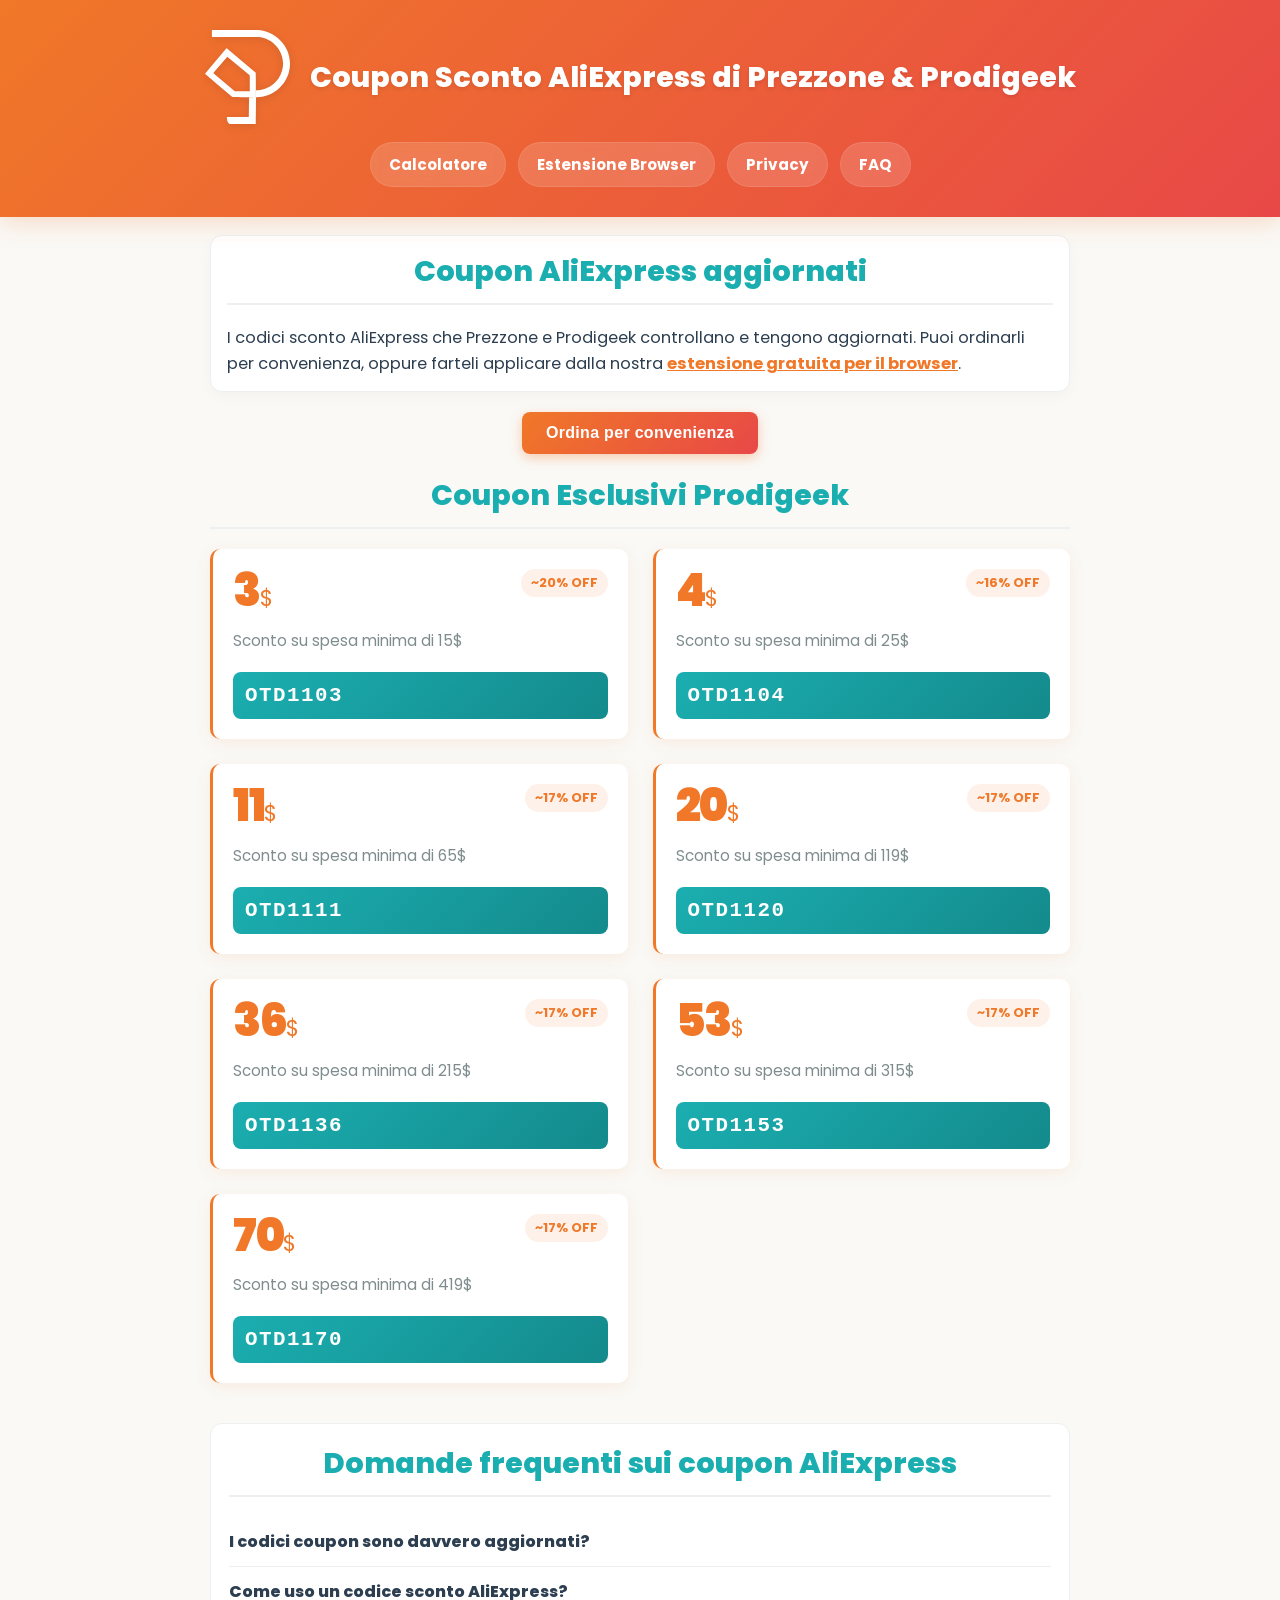
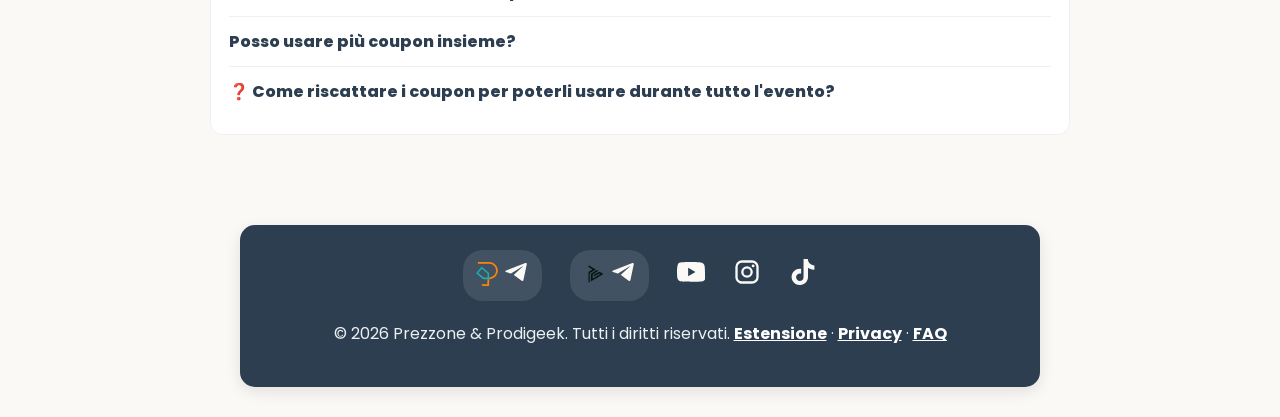
==== index.html @ 88ecf982 "Merge remote-tracking branch 'origin/main' into claude/focused-johnson-6uryxa" ====
<!DOCTYPE html>
<html lang="it">
<head>
    <meta charset="UTF-8">
    <meta name="viewport" content="width=device-width, initial-scale=1.0">
    <title>Codici Sconto AliExpress 2026 | Coupon Esclusivi (Aggiornati)</title>
    <meta name="description" content="I codici sconto AliExpress di Prezzone e Prodigeek, aggiornati a ogni campagna. Copi il codice e lo incolli al checkout.">
    <meta name="keywords" content="coupon, aliexpress, sconti, offerte, prezzone, prodigeek, codici sconto, coupon aliexpress, codici aliexpress">
    <meta name="robots" content="index,follow,max-image-preview:large,max-snippet:-1,max-video-preview:-1">
    <meta name="googlebot" content="index,follow,max-image-preview:large,max-snippet:-1,max-video-preview:-1">
    <meta name="author" content="Prezzone & Prodigeek">
    <meta name="referrer" content="strict-origin-when-cross-origin">
    
    <!-- SEO & Social Tags -->
    <link rel="canonical" href="https://coupon.prodigeek.it/">
    <link rel="alternate" hreflang="it-IT" href="https://coupon.prodigeek.it/">
    <link rel="alternate" hreflang="x-default" href="https://coupon.prodigeek.it/">
    
    <!-- Open Graph / Facebook -->
    <meta property="og:type" content="website">
    <meta property="og:url" content="https://coupon.prodigeek.it/">
    <meta property="og:title" content="Codici Sconto AliExpress 2026 | Coupon Esclusivi (Aggiornati)">
    <meta property="og:description" content="I codici sconto AliExpress di Prezzone e Prodigeek, aggiornati a ogni campagna. Copi il codice e lo incolli al checkout.">
    <meta property="og:image" content="https://coupon.prodigeek.it/assets/squad.png">
    <meta property="og:image:alt" content="Coupon AliExpress aggiornati di Prezzone e Prodigeek">
    <meta property="og:image:width" content="1200">
    <meta property="og:image:height" content="630">
    <meta property="og:locale" content="it_IT">
    <meta property="og:site_name" content="Ali Coupons">

    <!-- Twitter -->
    <meta property="twitter:card" content="summary_large_image">
    <meta property="twitter:url" content="https://coupon.prodigeek.it/">
    <meta property="twitter:title" content="Codici Sconto AliExpress 2026 | Coupon Esclusivi (Aggiornati)">
    <meta property="twitter:description" content="I codici sconto AliExpress di Prezzone e Prodigeek, aggiornati a ogni campagna. Copi il codice e lo incolli al checkout.">
    <meta property="twitter:image" content="https://coupon.prodigeek.it/assets/squad.png">
    <meta property="twitter:image:alt" content="Coupon AliExpress aggiornati di Prezzone e Prodigeek">
    
    <link rel="icon" type="image/png" href="favicon-96x96.png" sizes="96x96">
    <link rel="icon" type="image/svg+xml" href="favicon.svg">
    <link rel="shortcut icon" href="favicon.ico">
    <link rel="apple-touch-icon" sizes="180x180" href="apple-touch-icon.png">
    <meta name="apple-mobile-web-app-title" content="Ali Coupons">
    <link rel="manifest" href="site.webmanifest">
    <meta name="theme-color" content="#f07828">

    <link rel="preconnect" href="https://fonts.googleapis.com">
    <link rel="preconnect" href="https://fonts.gstatic.com" crossorigin>
    <link href="https://fonts.googleapis.com/css2?family=Poppins:wght@400;500;600;700;800;900&display=swap" rel="stylesheet">

    <style>
        :root {
            --orange: #f07828;
            --coral: #e84847;
            --turquoise: #1baeb0;
            --turquoise-dark: #148a8c;
            --creamy-white: #faf9f6;
            --dark-grey: #2c3e50;
            --light-grey: #ecf0f1;
            --white: #ffffff;
            --success: #2ecc71;
        }
        html {
            scroll-behavior: smooth;
        }
        body {
            font-family: 'Poppins', 'Segoe UI', Tahoma, Geneva, Verdana, sans-serif;
            background-color: var(--creamy-white);
            color: var(--dark-grey);
            margin: 0;
            display: flex;
            flex-direction: column;
            align-items: center;
        }
        .banner {
            width: 100%;
            padding: 20px;
            text-align: center;
            box-sizing: border-box;
        }
        .banner a {
            display: inline-block;
            background: linear-gradient(160deg, #ff4747 0%, #ff8e53 100%);
            padding: 20px;
            border-radius: 15px;
            box-shadow: 0 8px 32px rgba(255,71,71,0.35);
            transition: transform 0.3s ease, box-shadow 0.3s ease;
            text-decoration: none;
            max-width: 100%;
        }
        .banner a:hover {
            transform: translateY(-5px);
            box-shadow: 0 12px 40px rgba(255,71,71,0.45);
        }
        .banner img {
            max-width: 100%;
            height: auto;
            max-height: 80px;
            display: block;
            margin: 0 auto;
            border-radius: 8px;
        }
        .banner-subtext {
            color: rgba(255,255,255,0.9);
            font-size: 0.9em;
            font-weight: 600;
            margin-top: 10px;
        }
        header {
            display: flex;
            flex-direction: column;
            justify-content: center;
            align-items: center;
            gap: 18px;
            width: 100%;
            padding: 30px 20px;
            box-sizing: border-box;
            background: linear-gradient(135deg, var(--orange) 0%, var(--coral) 100%);
            box-shadow: 0 4px 25px rgba(240, 120, 40, 0.25);
            position: relative;
            z-index: 10;
        }
        .header-content {
            display: flex;
            align-items: center;
            gap: 20px;
            transition: transform 0.3s ease;
        }
        .logo {
            width: 85px;
            height: auto;
            flex-shrink: 0;
            filter: brightness(0) invert(1) drop-shadow(0 2px 4px rgba(0,0,0,0.1));
            transition: transform 0.3s cubic-bezier(0.175, 0.885, 0.32, 1.275);
        }
        .logo:hover {
            transform: scale(1.1) rotate(-3deg);
        }
        .container {
            width: 100%;
            max-width: 900px;
            padding: 0 20px;
            box-sizing: border-box;
        }
        .container > :first-child {
            margin-top: 18px;
        }
        h1 {
            color: var(--white);
            text-align: left;
            font-size: 1.8em;
            margin: 0;
            font-weight: 800;
            text-shadow: 0 2px 4px rgba(0,0,0,0.1);
        }
        .top-nav {
            display: flex;
            justify-content: center;
            gap: 12px;
            flex-wrap: wrap;
            margin: 0;
        }
        .top-nav a {
            text-decoration: none;
            font-weight: 700;
            color: var(--white);
            background: rgba(255, 255, 255, 0.15);
            backdrop-filter: blur(5px);
            -webkit-backdrop-filter: blur(5px);
            padding: 10px 18px;
            border-radius: 999px;
            font-size: 0.95em;
            transition: all 0.3s ease;
            border: 1px solid rgba(255,255,255,0.1);
        }
        .top-nav a:hover {
            background: rgba(255, 255, 255, 0.28);
            transform: translateY(-3px);
            box-shadow: 0 5px 15px rgba(0,0,0,0.1);
            border-color: rgba(255,255,255,0.3);
        }
        .intro {
            background: var(--white);
            border: 1px solid var(--light-grey);
            border-radius: 12px;
            padding: 14px 16px;
            box-shadow: 0 4px 16px rgba(0, 0, 0, 0.03);
            margin: 18px 0 14px;
        }
        .intro p {
            margin: 0 0 10px;
            line-height: 1.6;
            font-size: 1.02em;
        }
        .intro p:last-child { margin-bottom: 0; }
        .intro a {
            color: var(--orange);
            font-weight: 700;
        }
        .sort-container {
            text-align: center;
            margin: 20px 0;
        }

        #sort-button {
            background: linear-gradient(135deg, var(--orange) 0%, var(--coral) 100%);
            color: var(--white);
            border: none;
            padding: 12px 24px;
            font-size: 1em;
            font-weight: 700;
            letter-spacing: 0.3px;
            border-radius: 8px;
            cursor: pointer;
            box-shadow: 0 4px 12px rgba(240,120,40,0.35);
            transition: opacity 0.2s, transform 0.3s;
        }

        #sort-button:hover {
            opacity: 0.9;
            transform: translateY(-2px);
        }
        h2 {
             color: var(--turquoise);
             text-align: center;
             font-size: 1.8em;
             font-weight: 800;
             margin: 0 0 20px;
             border-bottom: 2px solid var(--light-grey);
             padding-bottom: 10px;
        }
        .coupon-list {
            display: grid;
            grid-template-columns: repeat(auto-fill, minmax(280px, 1fr));
            gap: 25px;
            margin-bottom: 30px;
        }
        .coupon-card {
            background-color: var(--white);
            border-radius: 10px;
            border-left: 3px solid var(--orange);
            padding: 20px;
            display: flex;
            flex-direction: column;
            justify-content: space-between;
            box-shadow: 0 4px 16px rgba(240,120,40,0.1);
            transition: transform 0.3s ease, box-shadow 0.3s ease;
            opacity: 0;
            transform: translateY(20px);
            animation: fadeIn 0.5s forwards;
        }
        .coupon-card.is-visible {
            opacity: 1;
            transform: translateY(0);
        }
        @keyframes fadeIn {
            to {
                opacity: 1;
                transform: translateY(0);
            }
        }
        .coupon-card:hover {
            transform: translateY(-8px);
            box-shadow: 0 10px 28px rgba(240,120,40,0.18);
        }

        .copy-animation {
            animation: copy-pulse 0.4s ease-out;
        }

        @keyframes copy-pulse {
            0%   { transform: scale(1) translateY(0); }
            40%  { transform: scale(1.04) translateY(-4px); }
            100% { transform: scale(1) translateY(0); }
        }
        .coupon-header {
            display: flex;
            justify-content: space-between;
            align-items: flex-start;
            margin-bottom: 15px;
        }
        .discount-value {
            font-size: 2.8em;
            font-weight: 900;
            color: var(--orange);
            line-height: 1;
            letter-spacing: -1.5px;
        }
        .discount-value span {
            font-size: 0.5em;
            font-weight: 400;
            letter-spacing: 0;
        }
        .percentage {
            font-size: 0.8em;
            font-weight: 700;
            color: var(--orange);
            background-color: rgba(240, 120, 40, 0.1);
            padding: 5px 10px;
            border-radius: 20px;
        }
        .coupon-details {
            font-size: 0.95em;
            color: #7f8c8d;
            margin-bottom: 20px;
        }
        .coupon-note {
            margin: -10px 0 20px;
            font-size: 0.85em;
            font-weight: 700;
            color: var(--orange);
        }
        .coupon-code-container {
            display: flex;
            justify-content: space-between;
            align-items: center;
            background: linear-gradient(135deg, var(--turquoise) 0%, var(--turquoise-dark) 100%);
            border-radius: 8px;
            padding: 12px;
            cursor: pointer;
            transition: opacity 0.2s;
        }
        .coupon-code-container:hover {
            opacity: 0.9;
        }
        .coupon-code {
            font-family: "Consolas", "Courier New", monospace;
            font-weight: 700;
            font-size: 1.3em;
            color: var(--white);
            letter-spacing: 1.5px;
            overflow: hidden;
            text-overflow: ellipsis;
            white-space: nowrap;
        }
        .copy-feedback {
            background-color: rgba(255,255,255,0.25);
            color: white;
            border: none;
            padding: 6px 12px;
            border-radius: 5px;
            font-size: 0.85em;
            font-weight: 700;
            white-space: nowrap;
        }
        footer {
            width: 90%;
            max-width: 800px;
            background-color: var(--dark-grey);
            color: var(--light-grey);
            text-align: center;
            padding: 25px;
            margin: 50px auto 30px auto;
            border-radius: 15px;
            box-shadow: 0 5px 15px rgba(0,0,0,0.1);
            box-sizing: border-box;
        }
        .social-links {
            margin-bottom: 20px;
        }
        .social-links a {
            margin: 0 12px;
            display: inline-block;
            transition: transform 0.2s;
        }
        .social-brand-link {
            display: inline-flex;
            align-items: center;
            gap: 8px;
            text-decoration: none;
            color: var(--creamy-white);
            font-weight: bold;
            background-color: rgba(255,255,255,0.1);
            padding: 8px 12px;
            border-radius: 20px;
        }
        .footer-logo {
            width: 24px;
            height: 24px;
        }
        .social-links a:hover {
            transform: scale(1.1);
        }
        .social-links svg {
            width: 28px;
            height: 28px;
            fill: var(--creamy-white);
        }
        .faq {
            background-color: var(--white);
            border: 1px solid var(--light-grey);
            border-radius: 12px;
            padding: 18px;
            margin: 40px 0;
        }
        details.faq-item {
            border-top: 1px solid var(--light-grey);
            padding: 12px 0;
        }
        details.faq-item:first-of-type { border-top: none; }
        details.faq-item summary {
            cursor: pointer;
            font-weight: 800;
            color: var(--dark-grey);
            list-style: none;
        }
        details.faq-item summary::-webkit-details-marker { display: none; }
        details.faq-item p {
            margin: 10px 0 0;
            color: var(--dark-grey);
            line-height: 1.6;
        }

        @media (max-width: 600px) {
            .header-content {
                flex-direction: column;
                gap: 10px;
            }
            h1 {
                text-align: center;
                font-size: 1.5em;
            }
            .squad-compact {
                padding: 10px 14px;
            }
            .squad-compact-img {
                height: 42px;
                margin-right: 12px;
            }
            .squad-compact-title {
                font-size: 14px;
            }
            .squad-compact-subtitle {
                font-size: 12px;
            }
            .squad-compact-cta {
                display: none;
            }
            .intro {
                padding: 15px;
            }
        }

        /* ─── Squad popup ─── */
        #squad-backdrop {
            position: fixed;
            inset: 0;
            background: rgba(0, 0, 0, 0.45);
            backdrop-filter: blur(5px);
            -webkit-backdrop-filter: blur(5px);
            z-index: 1000;
            display: flex;
            align-items: center;
            justify-content: center;
            padding: 20px;
            box-sizing: border-box;
            transition: opacity 0.3s ease;
        }

        .squad-card {
            position: relative;
            width: 100%;
            max-width: 400px;
            background: linear-gradient(160deg, #ff4747 0%, #ff8e53 100%);
            border-radius: 22px;
            box-shadow: 0 14px 50px rgba(255,71,71,0.5);
            padding: 32px 28px 28px;
            display: flex;
            flex-direction: column;
            align-items: center;
            text-align: center;
            text-decoration: none;
            animation: squad-bounce-in 0.45s cubic-bezier(0.34, 1.56, 0.64, 1);
            transition: transform 0.2s ease;
        }

        @keyframes squad-bounce-in {
            from { transform: scale(0.8); opacity: 0; }
            to   { transform: scale(1);   opacity: 1; }
        }

        .squad-card:hover { transform: scale(1.02); }

        .squad-card-img {
            width: 88px;
            height: 88px;
            border-radius: 50%;
            object-fit: cover;
            margin-bottom: 20px;
            border: 3px solid rgba(255,255,255,0.55);
            box-shadow: 0 4px 18px rgba(0,0,0,0.25), 0 0 0 5px rgba(255,255,255,0.15);
            flex-shrink: 0;
        }

        .squad-card-text {
            width: 100%;
            margin-bottom: 22px;
        }

        .squad-card-title {
            color: white;
            font-weight: 800;
            font-size: 1.25em;
            line-height: 1.2;
            margin-bottom: 10px;
            letter-spacing: 0.2px;
        }

        .squad-card-subtitle {
            color: white;
            font-size: 0.95em;
            opacity: 0.95;
            line-height: 1.4;
        }

        .squad-card-amount {
            font-weight: 900;
            color: #ffeb3b;
            text-shadow: 0 1px 2px rgba(0,0,0,0.2);
        }

        .squad-card-cta {
            background: white;
            color: #ff4747;
            padding: 13px 32px;
            border-radius: 25px;
            font-weight: 800;
            font-size: 0.95em;
            letter-spacing: 0.5px;
            box-shadow: 0 4px 12px rgba(0,0,0,0.15);
            flex-shrink: 0;
        }

        .squad-card-close {
            position: absolute;
            top: 12px;
            right: 14px;
            width: 30px;
            height: 30px;
            background: rgba(255,255,255,0.25);
            border-radius: 50%;
            display: flex;
            align-items: center;
            justify-content: center;
            cursor: pointer;
            color: white;
            font-size: 20px;
            line-height: 1;
            transition: background 0.15s ease;
        }

        .squad-card-close:hover { background: rgba(255,255,255,0.4); }

        /* ─── Squad compact strip ─── */
        #squad-strip {
            width: 100%;
            background: var(--creamy-white);
            padding: 12px 20px;
            box-sizing: border-box;
        }

        .squad-compact {
            display: flex;
            width: 100%;
            max-width: 860px;
            margin: 0 auto;
            box-sizing: border-box;
            background: linear-gradient(90deg, #ff4747 0%, #ff8e53 100%);
            border-radius: 16px;
            display: flex;
            align-items: center;
            padding: 10px 25px;
            text-decoration: none;
            box-shadow: 0 4px 15px rgba(255,71,71,0.2);
            transition: transform 0.2s;
        }

        .squad-compact:hover { transform: scale(1.01); }

        .squad-compact-img {
            height: 55px;
            width: auto;
            border-radius: 8px;
            margin-right: 20px;
            flex-shrink: 0;
        }

        .squad-compact-body {
            flex-grow: 1;
        }

        .squad-compact-title {
            color: white;
            font-weight: 800;
            font-size: 19px;
            letter-spacing: 0.2px;
        }

        .squad-compact-subtitle {
            color: white;
            font-size: 15px;
            margin-top: 2px;
            opacity: 0.95;
        }

        .squad-compact-amount {
            font-weight: 800;
            color: #ffeb3b;
            text-shadow: 0 1px 2px rgba(0,0,0,0.2);
        }

        .squad-compact-cta {
            background: white;
            color: #ff4747;
            padding: 10px 22px;
            border-radius: 25px;
            font-weight: 800;
            font-size: 13px;
            box-shadow: 0 4px 10px rgba(0,0,0,0.1);
            white-space: nowrap;
            margin-left: 15px;
            flex-shrink: 0;
        }
    </style>
    <!-- DATI PER L'ESTENSIONE -->
    <!-- Generati da config.js con scripts/sincronizza-estensione.mjs: non modificarli qui, cambia config.js. -->
    <script type="text/plain" id="dati-estensione">
const enable_aliexpress_squad = false;
const coupons = {"esclusiviProdigeek":[{"code":"OTD1103","discount":3,"min":15,"currency":"$"},{"code":"OTD1104","discount":4,"min":25,"currency":"$"},{"code":"OTD1111","discount":11,"min":65,"currency":"$"},{"code":"OTD1120","discount":20,"min":119,"currency":"$"},{"code":"OTD1136","discount":36,"min":215,"currency":"$"},{"code":"OTD1153","discount":53,"min":315,"currency":"$"},{"code":"OTD1170","discount":70,"min":419,"currency":"$"},{"code":"IFPKEVIS","discount":100,"min":500,"currency":"$"},{"code":"IFP7NWZS","discount":120,"min":600,"currency":"$"}],"altriEsclusiviProdigeek":[],"standardProdigeek":[],"generici":[{"code":"ITAFF03","discount":3,"min":18,"currency":"€"},{"code":"ITAFF06","discount":6,"min":39,"currency":"€"},{"code":"ITAFF14","discount":14,"min":79,"currency":"€"},{"code":"ITAFF25","discount":25,"min":149,"currency":"€"},{"code":"ITAFF45","discount":45,"min":259,"currency":"€"},{"code":"ITAFF60","discount":60,"min":349,"currency":"€"},{"code":"ITAFF80","discount":80,"min":469,"currency":"€"},{"code":"ITD11100","discount":100,"min":500,"currency":"€"},{"code":"ITD11120","discount":120,"min":600,"currency":"€"}]};
<a href="https://s.click.aliexpress.com/e/_c3yNnO8F" class="squad-card"></a>
    </script>
    <!-- FINE DATI PER L'ESTENSIONE -->
</head>
<body>

    <div id="squad-backdrop">
        <a href="https://s.click.aliexpress.com/e/_c3yNnO8F" target="_blank" rel="sponsored nofollow noopener noreferrer" class="squad-card">
            <img src="https://ae-pic-a1.aliexpress-media.com/kf/S63c57e91c68a4d93b5563febfebd71099.png_220x220.png" alt="Prodigeek" class="squad-card-img">
            <div class="squad-card-text">
                <div class="squad-card-title">Entra nella Squadra Prodigeek</div>
                <div class="squad-card-subtitle">Ottieni fino al <span class="squad-card-amount"><span data-squadra="percentuale">7</span>% di Cashback</span> sui tuoi acquisti AliExpress, fino a <span data-squadra="premio">168</span> € in tutto</div>
            </div>
            <div class="squad-card-cta">APPROFITTANE</div>
            <span class="squad-card-close" id="squad-close">×</span>
        </a>
    </div>

    <header>
        <div class="header-content">
            <img src="assets/logo.svg" alt="Prezzone Logo" class="logo">
            <h1>Coupon Sconto AliExpress di Prezzone & Prodigeek</h1>
        </div>
        <nav class="top-nav" aria-label="Navigazione principale">
            <a href="/calculator">Calcolatore</a>
            <a href="/extension">Estensione Browser</a>
            <a href="/privacy">Privacy</a>
            <a href="/#faq">FAQ</a>
        </nav>
    </header>

    <div id="squad-strip" style="display:none; opacity:0;">
        <a href="https://s.click.aliexpress.com/e/_c3yNnO8F" target="_blank" rel="sponsored nofollow noopener noreferrer" class="squad-compact">
            <img src="https://ae-pic-a1.aliexpress-media.com/kf/S63c57e91c68a4d93b5563febfebd71099.png_220x220.png" alt="Prodigeek" class="squad-compact-img">
            <div class="squad-compact-body">
                <div class="squad-compact-title">Entra nella squadra Prodigeek</div>
                <div class="squad-compact-subtitle">per raggiungere fino al <span class="squad-compact-amount"><span data-squadra="percentuale">7</span>% di Cashback</span></div>
            </div>
            <div class="squad-compact-cta">APPROFITTANE</div>
        </a>
    </div>

    <main class="container">
        <section class="intro" aria-labelledby="intro-title">
            <h2 id="intro-title">Coupon AliExpress aggiornati</h2>
            <p>I codici sconto AliExpress che Prezzone e Prodigeek controllano e tengono aggiornati. Puoi ordinarli per convenienza, oppure farteli applicare dalla nostra <a href="/extension">estensione gratuita per il browser</a>.</p>
        </section>

        <div class="sort-container">
            <button id="sort-button">Ordina per convenienza</button>
        </div>
        <div id="coupon-sections">
            <section id="esclusivi-prodigeek-coupons">
                <h2>Coupon Esclusivi Prodigeek</h2>
                <div class="coupon-list" id="esclusivi-prodigeek-list"></div>
            </section>

            <section id="generici-coupons">
                <h2>Coupon Generici</h2>
                <div class="coupon-list" id="generici-list"></div>
            </section>

            <section id="standard-prodigeek-coupons">
                <h2>Coupon PayPal</h2>
                <div class="coupon-list" id="standard-prodigeek-list"></div>
            </section>

            <section id="altri-esclusivi-prodigeek-coupons">
                <h2>Altri Coupon Esclusivi Prodigeek</h2>
                <div class="coupon-list" id="altri-esclusivi-prodigeek-list"></div>
            </section>
        </div>

        <section class="faq" id="faq">
            <h2>Domande frequenti sui coupon AliExpress</h2>

            <details class="faq-item">
                <summary>I codici coupon sono davvero aggiornati?</summary>
                <p>Sì. Li cambiamo a ogni nuova campagna AliExpress e quando arrivano codici nuovi per la community di Prezzone e Prodigeek.</p>
            </details>

            <details class="faq-item">
                <summary>Come uso un codice sconto AliExpress?</summary>
                <p>Clicca sul codice per copiarlo e incollalo nel campo coupon al checkout di AliExpress. Se usi la nostra <a href="/extension">estensione per il browser</a>, il codice migliore lo applica lei.</p>
            </details>

            <details class="faq-item">
                <summary>Posso usare più coupon insieme?</summary>
                <p>Dipende dalla promozione. Coupon del negozio, coupon AliExpress e altri sconti di solito si sommano solo in certi periodi di saldi.</p>
            </details>

            <details class="faq-item">
                <summary>❓ Come riscattare i coupon per poterli usare durante tutto l'evento?</summary>
                <p>Andate su un prodotto costoso su cui possano essere applicati tutti i coupon e poi inseriteli uno ad uno, partendo dal più basso! Ad esempio <a href="https://s.click.aliexpress.com/e/_c39zUBPD" target="_blank" rel="noopener">Creality K2 Combo</a>. Una volta inseriti tutti, complimenti! I coupon rimarranno nel tuo account fino alla scadenza 😁</p>
            </details>
        </section>
    </main>

    <footer>
        <div class="social-links">
            <a href="https://t.me/prezzone" target="_blank" title="Prezzone Telegram" class="social-brand-link">
                <img src="assets/logo.svg" alt="Prezzone Logo" class="footer-logo">
                <svg viewBox="0 0 48 48"><path d="M40.83,8.48c1.14,0,2,1,1.54,2.86l-5.58,26.3c-.39,1.87-1.52,2.32-3.08,1.45L20.4,29.26a.4.4,0,0,1,0-.65L35.77,14.73c.7-.62-.15-.92-1.07-.36L15.41,26.54a.46.46,0,0,1-.4.05L6.82,24C5,23.47,5,22.22,7.23,21.33L40,8.69a2.16,2.16,0,0,1,.83-.21Z"/></svg>
            </a>
            <a href="https://t.me/prodigeekOfferte/" target="_blank" title="Prodigeek Offerte Telegram" class="social-brand-link">
                <img src="assets/prodigeek.svg" alt="Prodigeek Logo" class="footer-logo">
                <svg viewBox="0 0 48 48"><path d="M40.83,8.48c1.14,0,2,1,1.54,2.86l-5.58,26.3c-.39,1.87-1.52,2.32-3.08,1.45L20.4,29.26a.4.4,0,0,1,0-.65L35.77,14.73c.7-.62-.15-.92-1.07-.36L15.41,26.54a.46.46,0,0,1-.4.05L6.82,24C5,23.47,5,22.22,7.23,21.33L40,8.69a2.16,2.16,0,0,1,.83-.21Z"/></svg>
            </a>
            <a href="https://www.youtube.com/@Prodigeek" target="_blank" title="Prodigeek YouTube"><svg viewBox="0 0 24 24"><path d="M23.498 6.186a3.016 3.016 0 0 0-2.122-2.136c-1.954-.532-9.74-.532-9.74-.532h-.006c0 0-7.787 0-9.74.532A3.016 3.016 0 0 0 .502 6.186C0 8.14 0 12 0 12s0 3.86.502 5.814a3.016 3.016 0 0 0 2.122 2.136c1.954.532 9.74.532 9.74.532h.006c0 0 7.787 0 9.74-.532a3.016 3.016 0 0 0 2.122-2.136C24 15.86 24 12 24 12s0-3.86-.502-5.814zM9.545 15.568V8.432L15.818 12l-6.273 3.568z"/></svg></a>
            <a href="https://www.instagram.com/instaprodigeek/" target="_blank" title="Prodigeek Instagram"><svg viewBox="0 0 24 24"><path d="M7.8,2H16.2C19.4,2 22,4.6 22,7.8V16.2A5.8,5.8 0 0,1 16.2,22H7.8C4.6,22 2,19.4 2,16.2V7.8A5.8,5.8 0 0,1 7.8,2M7.6,4A3.6,3.6 0 0,0 4,7.6V16.4C4,18.39 5.61,20 7.6,20H16.4A3.6,3.6 0 0,0 20,16.4V7.6C20,5.61 18.39,4 16.4,4H7.6M17.25,5.5A1.25,1.25 0 0,1 18.5,6.75A1.25,1.25 0 0,1 17.25,8A1.25,1.25 0 0,1 16,6.75A1.25,1.25 0 0,1 17.25,5.5M12,7A5,5 0 0,1 17,12A5,5 0 0,1 12,17A5,5 0 0,1 7,12A5,5 0 0,1 12,7M12,9A3,3 0 0,0 9,12A3,3 0 0,0 12,15A3,3 0 0,0 15,12A3,3 0 0,0 12,9Z"/></svg></a>
            <a href="https://www.tiktok.com/@prodigeek" target="_blank" title="Prodigeek TikTok"><svg viewBox="0 0 32 32"><path d="M16.656 1.029c1.637-0.025 3.262-0.012 4.886-0.025 0.054 2.031 0.878 3.859 2.189 5.213l-0.002-0.002c1.411 1.271 3.247 2.095 5.271 2.235l0.028 0.002v5.036c-1.912-0.048-3.71-0.489-5.331-1.247l0.082 0.034c-0.784-0.377-1.447-0.764-2.077-1.196l0.052 0.034c-0.012 3.649 0.012 7.298-0.025 10.934-0.103 1.853-0.719 3.543-1.707 4.954l0.020-0.031c-1.652 2.366-4.328 3.919-7.371 4.011l-0.014 0c-0.123 0.006-0.268 0.009-0.414 0.009-1.73 0-3.347-0.482-4.725-1.319l0.040 0.023c-2.508-1.509-4.238-4.091-4.558-7.094l-0.004-0.041c-0.025-0.625-0.037-1.25-0.012-1.862 0.49-4.779 4.494-8.476 9.361-8.476 0.547 0 1.083 0.047 1.604 0.136l-0.056-0.008c0.025 1.849-0.050 3.699-0.050 5.548-0.423-0.153-0.911-0.242-1.42-0.242-1.868 0-3.457 1.194-4.045 2.861l-0.009 0.030c-0.133 0.427-0.21 0.918-0.21 1.426 0 0.206 0.013 0.41 0.037 0.61l-0.002-0.024c0.332 2.046 2.086 3.59 4.201 3.59 0.061 0 0.121-0.001 0.181-0.004l-0.009 0c1.463-0.044 2.733-0.831 3.451-1.994l0.010-0.018c0.267-0.372 0.45-0.822 0.511-1.311l0.001-0.014c0.125-2.237 0.075-4.461 0.087-6.698 0.012-5.036-0.012-10.060 0.025-15.083z"/></svg></a>
        </div>
        <p>&copy; 2026 Prezzone &amp; Prodigeek. Tutti i diritti riservati. <a href="/extension" style="color:#fff; font-weight:700;">Estensione</a> · <a href="/privacy" style="color:#fff; font-weight:700;">Privacy</a> · <a href="/#faq" style="color:#fff; font-weight:700;">FAQ</a></p>
    </footer>

    <script type="application/ld+json" id="coupons-json-ld"></script>

    <script src="config.js"></script>
    <script>
        // Coupon, squadra e date arrivano da config.js
        const squadra = PRODIGEEK.squadra;
        const squad_visibile = squadra.attiva === true && Date.now() >= Date.parse(squadra.inizio) && Date.now() <= Date.parse(squadra.fine);
        document.querySelectorAll('.squad-card, .squad-compact').forEach(a => a.href = squadra.link);
        document.querySelectorAll('[data-squadra="percentuale"]').forEach(el => el.textContent = squadra.percentualeMassima);
        document.querySelectorAll('[data-squadra="premio"]').forEach(el => el.textContent = squadra.premioMassimo);
        if (!squad_visibile) {
            document.write('<style>#squad-backdrop, #squad-strip { display: none !important; }</style>');
        }
        const SITE_URL = 'https://coupon.prodigeek.it/';
        const SITE_LASTMOD = '2026-10-31';
        const coupons = PRODIGEEK.listeCoupon; // solo i coupon validi oggi (date dal/al in config.js)

        
        function showCopyFeedback(feedbackElement) {
            feedbackElement.style.display = 'block';
            setTimeout(() => {
                feedbackElement.style.display = 'none';
            }, 2000);
        }

        function fallbackCopyTextToClipboard(text, feedbackElement) {
            const textArea = document.createElement("textarea");
            textArea.value = text;
            
            textArea.style.top = "0";
            textArea.style.left = "0";
            textArea.style.position = "fixed";

            document.body.appendChild(textArea);
            textArea.focus();
            textArea.select();

            try {
                const successful = document.execCommand('copy');
                if (successful) {
                    showCopyFeedback(feedbackElement);
                } else {
                    console.error('Fallback: Oops, unable to copy');
                }
            } catch (err) {
                console.error('Fallback: Oops, unable to copy', err);
            }

            document.body.removeChild(textArea);
        }

        function copyCode(code, feedbackElement) {
            if (navigator.clipboard && window.isSecureContext) {
                navigator.clipboard.writeText(code).then(() => {
                    showCopyFeedback(feedbackElement);
                }).catch(err => {
                    console.error('Async: Could not copy text: ', err);
                    fallbackCopyTextToClipboard(code, feedbackElement);
                });
            } else {
                fallbackCopyTextToClipboard(code, feedbackElement);
            }
        }

        function createCouponCard(coupon) {
            const percentage = Math.round((coupon.discount / coupon.min) * 100);
            const card = document.createElement('div');
            card.className = 'coupon-card';
            
            card.innerHTML = `
                <div class="coupon-header">
                    <div class="discount-value">${coupon.discount}<span>${coupon.currency}</span></div>
                    <div class="percentage">~${percentage}% OFF</div>
                </div>
                <div class="coupon-details">
                    Sconto su spesa minima di ${coupon.min}${coupon.currency}
                </div>
                ${coupon.nota ? `<div class="coupon-note">${coupon.nota}</div>` : ''}
                <div class="coupon-code-container" title="Copia il codice">
                    <span class="coupon-code">${coupon.code}</span>
                    <div class="copy-feedback" style="display: none;">Copiato!</div>
                </div>
            `;

            const codeContainer = card.querySelector('.coupon-code-container');
            const copyFeedback = card.querySelector('.copy-feedback');

            codeContainer.addEventListener('click', () => {
                copyCode(coupon.code, copyFeedback);
                card.classList.add('copy-animation');
                card.addEventListener('animationend', () => {
                    card.classList.remove('copy-animation');
                }, { once: true });
            });

            return card;
        }

        function renderCoupons() {
            const lists = {
                'esclusivi-prodigeek-list': coupons.esclusiviProdigeek,
                'altri-esclusivi-prodigeek-list': coupons.altriEsclusiviProdigeek,
                'standard-prodigeek-list': coupons.standardProdigeek,
                'generici-list': coupons.generici
            };

            for (const listId in lists) {
                const container = document.getElementById(listId);
                const section = container ? container.closest('section') : null;
                if (container) {
                    container.innerHTML = ''; // Clear previous content before rendering
                    if (lists[listId].length === 0) {
                        if (section) section.style.display = 'none';
                    } else {
                        if (section) section.style.display = 'block';
                        lists[listId].forEach(coupon => {
                            container.appendChild(createCouponCard(coupon));
                        });
                    }
                }
            }
        }

        function currencySymbolToCode(symbol) {
            return symbol === '$' ? 'USD' : 'EUR';
        }

        function generateJsonLd() {
            const categoryMap = [
                { key: 'esclusiviProdigeek', label: 'Coupon Prodigeek', anchor: '#esclusivi-prodigeek-coupons' },
                { key: 'generici', label: 'Coupon Generici', anchor: '#generici-coupons' },
                { key: 'standardProdigeek', label: 'Coupon PayPal', anchor: '#standard-prodigeek-coupons' },
                { key: 'altriEsclusiviProdigeek', label: 'Altri Coupon Prodigeek', anchor: '#altri-esclusivi-prodigeek-coupons' }
            ];

            const couponEntries = [];
            categoryMap.forEach(category => {
                const list = coupons[category.key] || [];
                list.forEach(coupon => {
                    couponEntries.push({
                        coupon,
                        category
                    });
                });
            });

            const listItems = couponEntries.map((entry, index) => ({
                "@type": "ListItem",
                "position": index + 1,
                "item": {
                    "@type": "Offer",
                    "name": `${entry.category.label} - ${entry.coupon.code}`,
                    "description": `Sconto di ${entry.coupon.discount}${entry.coupon.currency} su spesa minima di ${entry.coupon.min}${entry.coupon.currency}`,
                    "url": `${SITE_URL}${entry.category.anchor}`,
                    "price": "0",
                    "priceCurrency": currencySymbolToCode(entry.coupon.currency),
                    "availability": "https://schema.org/InStock",
                    "seller": {
                        "@type": "Organization",
                        "name": "AliExpress"
                    },
                    "eligibleTransactionVolume": {
                        "@type": "PriceSpecification",
                        "price": entry.coupon.min,
                        "priceCurrency": currencySymbolToCode(entry.coupon.currency)
                    }
                }
            }));

            const faqItems = [
                {
                    question: 'I codici coupon sono davvero aggiornati?',
                    answer: 'Sì. Li cambiamo a ogni nuova campagna AliExpress e quando arrivano codici nuovi per la community di Prezzone e Prodigeek.'
                },
                {
                    question: 'Come uso un codice sconto AliExpress?',
                    answer: 'Clicca sul codice per copiarlo e incollalo nel campo coupon al checkout di AliExpress. Se usi la nostra estensione per il browser, il codice migliore lo applica lei.'
                },
                {
                    question: 'Posso usare più coupon insieme?',
                    answer: 'Dipende dalla promozione. Coupon del negozio, coupon AliExpress e altri sconti di solito si sommano solo in certi periodi di saldi.'
                },
                {
                    question: '❓ Come riscattare i coupon per poterli usare durante tutto l\'evento?',
                    answer: 'Andate su un prodotto costoso su cui possano essere applicati tutti i coupon e poi inseriteli uno ad uno, partendo dal più basso! Ad esempio Creality K2 Combo. Una volta inseriti tutti, complimenti! I coupon rimarranno nel tuo account fino alla scadenza 😁'
                },
                {
                    question: 'Come guadagnate da questo servizio?',
                    answer: 'Alcuni link sono affiliati: tu paghi lo stesso prezzo e a noi va una piccola commissione.'
                }
            ];

            const jsonLd = {
                "@context": "https://schema.org",
                "@graph": [
                    {
                        "@type": "Organization",
                        "@id": `${SITE_URL}#organization`,
                        "name": "Prezzone & Prodigeek",
                        "url": SITE_URL,
                        "logo": `${SITE_URL}assets/logo.svg`,
                        "sameAs": [
                            "https://t.me/prezzone",
                            "https://t.me/prodigeekOfferte/",
                            "https://www.youtube.com/@Prodigeek",
                            "https://www.instagram.com/instaprodigeek/",
                            "https://www.tiktok.com/@prodigeek"
                        ]
                    },
                    {
                        "@type": "WebSite",
                        "@id": `${SITE_URL}#website`,
                        "url": SITE_URL,
                        "name": "Ali Coupons",
                        "inLanguage": "it-IT",
                        "publisher": { "@id": `${SITE_URL}#organization` }
                    },
                    {
                        "@type": "WebPage",
                        "@id": `${SITE_URL}#webpage`,
                        "url": SITE_URL,
                        "name": "Codici Sconto AliExpress 2026 | Coupon Esclusivi (Aggiornati)",
                        "description": "I codici sconto AliExpress di Prezzone e Prodigeek, aggiornati a ogni campagna.",
                        "isPartOf": { "@id": `${SITE_URL}#website` },
                        "about": { "@id": `${SITE_URL}#organization` },
                        "mainEntity": { "@id": `${SITE_URL}#coupon-list` },
                        "dateModified": SITE_LASTMOD,
                        "inLanguage": "it-IT"
                    },
                    {
                        "@type": "ItemList",
                        "@id": `${SITE_URL}#coupon-list`,
                        "name": "Lista coupon AliExpress aggiornati",
                        "numberOfItems": listItems.length,
                        "itemListOrder": "https://schema.org/ItemListOrderAscending",
                        "itemListElement": listItems
                    },
                    {
                        "@type": "FAQPage",
                        "@id": `${SITE_URL}#faq`,
                        "mainEntity": faqItems.map(item => ({
                            "@type": "Question",
                            "name": item.question,
                            "acceptedAnswer": {
                                "@type": "Answer",
                                "text": item.answer
                            }
                        }))
                    }
                ]
            };

            const jsonLdScript = document.getElementById('coupons-json-ld');
            if (jsonLdScript) {
                jsonLdScript.textContent = JSON.stringify(jsonLd);
            }
        }
        
        function setupIntersectionObserver() {
            const cards = document.querySelectorAll('.coupon-card');
            const observer = new IntersectionObserver((entries) => {
                entries.forEach(entry => {
                    if (entry.isIntersecting) {
                        entry.target.classList.add('is-visible');
                        observer.unobserve(entry.target);
                    }
                });
            }, { threshold: 0.1 });

            cards.forEach(card => {
                observer.observe(card);
            });
        }

        document.addEventListener('DOMContentLoaded', () => {
            // Squad popup dismiss
            const squadBackdrop = document.getElementById('squad-backdrop');
            const squadStrip    = document.getElementById('squad-strip');
            const squadCloseBtn = document.getElementById('squad-close');

            if (squad_visibile && squadCloseBtn) {
                squadCloseBtn.addEventListener('click', (e) => {
                    e.preventDefault();
                    e.stopPropagation();
                    squadCloseBtn.style.pointerEvents = 'none';
                    squadBackdrop.style.opacity = '0';
                    setTimeout(() => {
                        squadBackdrop.style.display = 'none';
                        squadStrip.style.display = 'block';
                        requestAnimationFrame(() => {
                            squadStrip.style.transition = 'opacity 0.3s ease';
                            squadStrip.style.opacity = '1';
                        });
                    }, 300);
                });
            } else if (!squad_visibile) {
                if (squadBackdrop) squadBackdrop.style.display = 'none';
                if (squadStrip) squadStrip.style.display = 'none';
            }

            const mainContainer = document.getElementById('coupon-sections');
            const originalSections = Array.from(mainContainer.querySelectorAll('section'));
            const originalCoupons = JSON.parse(JSON.stringify(coupons));
            let isSortedByConvenience = false;

            renderCoupons();
            generateJsonLd();
            setupIntersectionObserver();

            // Pagina lasciata aperta a cavallo della mezzanotte: i coupon che iniziano o scadono si aggiornano da soli.
            PRODIGEEK.seCambianoICoupon(nuovi => {
                for (const category in nuovi) {
                    originalCoupons[category] = JSON.parse(JSON.stringify(nuovi[category]));
                    coupons[category] = nuovi[category];
                    if (isSortedByConvenience) coupons[category].sort((a, b) => (b.discount / b.min) - (a.discount / a.min));
                }
                renderCoupons();
                generateJsonLd();
                setupIntersectionObserver();
            });

            const sortButton = document.getElementById('sort-button');
            sortButton.addEventListener('click', () => {
                isSortedByConvenience = !isSortedByConvenience;

                if (isSortedByConvenience) {
                    sortButton.textContent = 'Ordina normalmente';

                    // Sort coupons within each category first
                    for (const category in coupons) {
                        coupons[category].sort((a, b) => (b.discount / b.min) - (a.discount / a.min));
                    }

                    // Now sort the sections based on the best coupon they contain
                    const idToKeyMap = {
                        'esclusivi-prodigeek-coupons': 'esclusiviProdigeek',
                        'altri-esclusivi-prodigeek-coupons': 'altriEsclusiviProdigeek',
                        'standard-prodigeek-coupons': 'standardProdigeek',
                        'generici-coupons': 'generici'
                    };
                    
                    const sections = Array.from(mainContainer.querySelectorAll('section'));
                    sections.sort((a, b) => {
                        const couponKeyA = idToKeyMap[a.id];
                        const couponDataA = coupons[couponKeyA] || [];
                        const maxPercA = couponDataA.length > 0 ? (couponDataA[0].discount / couponDataA[0].min) : 0;

                        const couponKeyB = idToKeyMap[b.id];
                        const couponDataB = coupons[couponKeyB] || [];
                        const maxPercB = couponDataB.length > 0 ? (couponDataB[0].discount / couponDataB[0].min) : 0;

                        return maxPercB - maxPercA;
                    });

                    sections.forEach(section => mainContainer.appendChild(section));

                } else {
                    sortButton.textContent = 'Ordina per convenienza';
                    
                    // Restore original coupon order
                    for (const category in originalCoupons) {
                        coupons[category] = JSON.parse(JSON.stringify(originalCoupons[category]));
                    }

                    // Restore original section order
                    originalSections.forEach(section => mainContainer.appendChild(section));
                }

                // Re-render coupons in the (possibly new) section order
                renderCoupons();
                setupIntersectionObserver();
            });
        });
    </script>
</body>

</html>
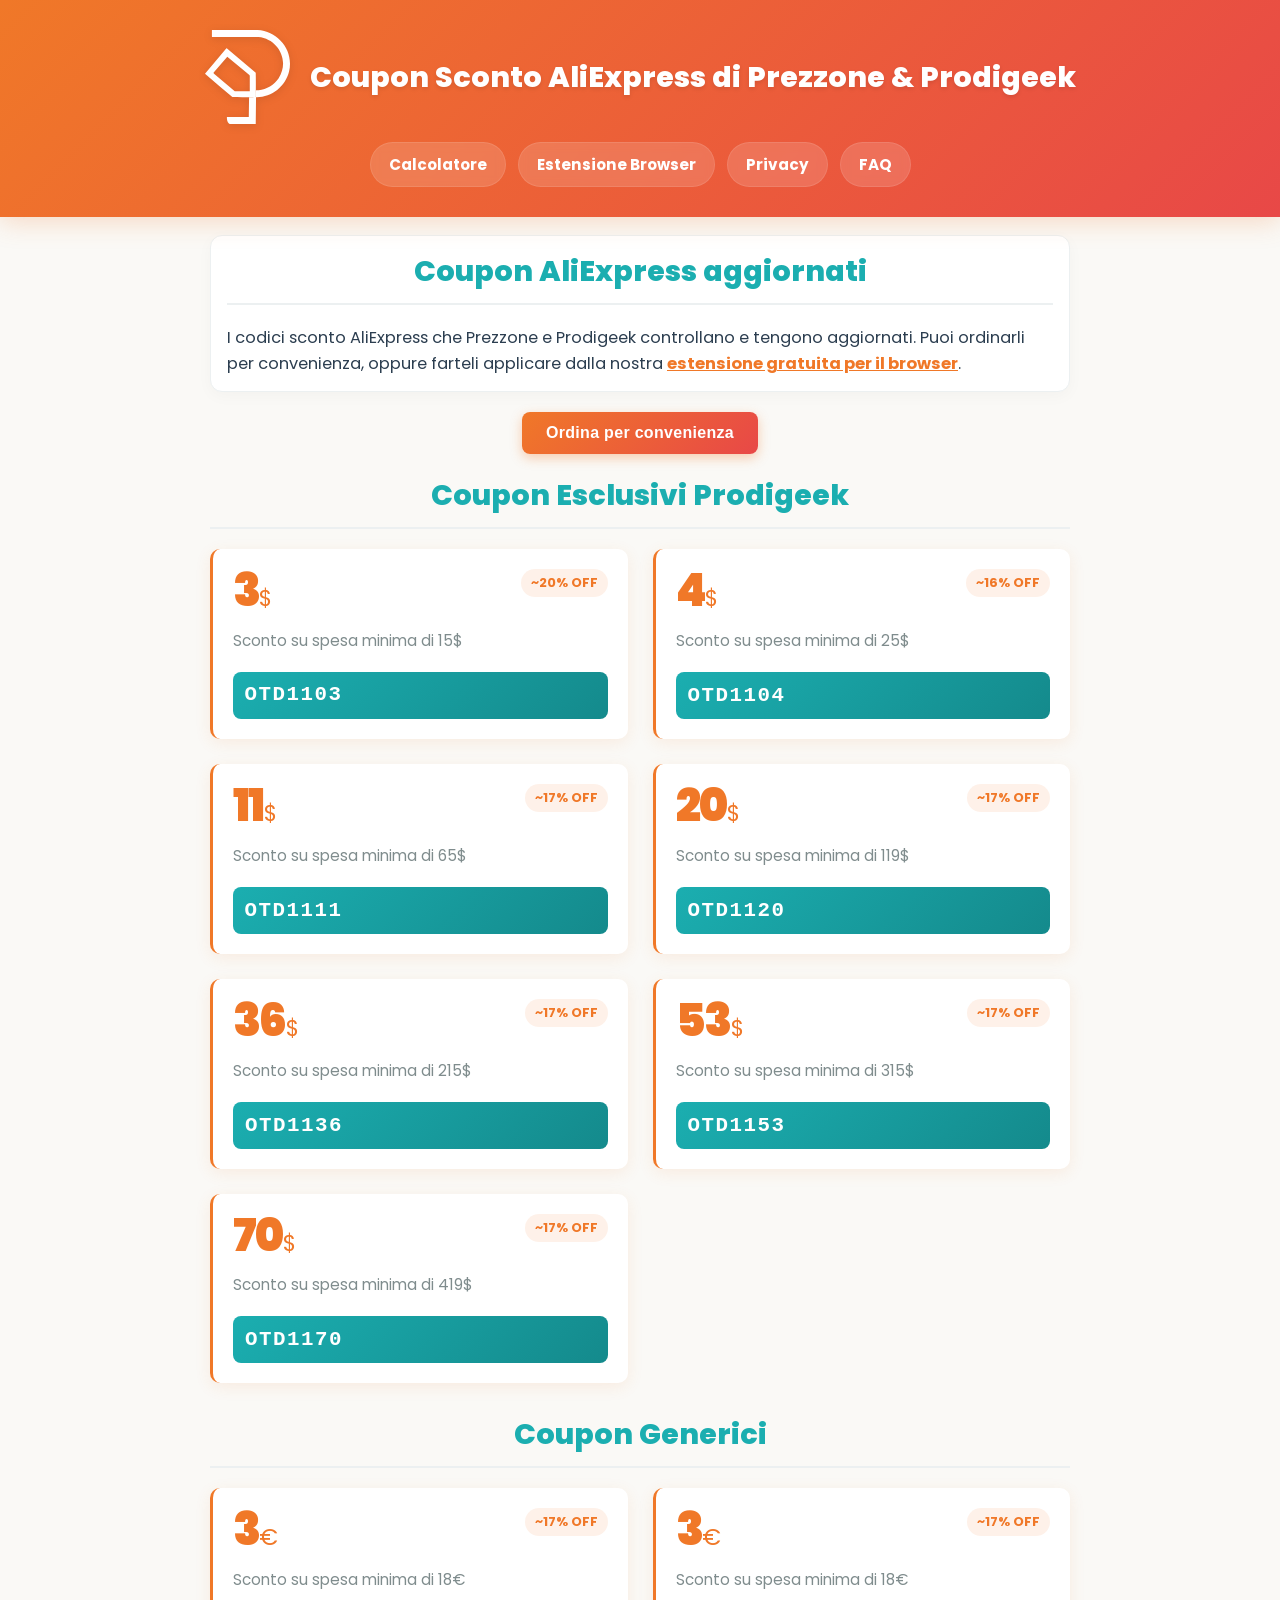
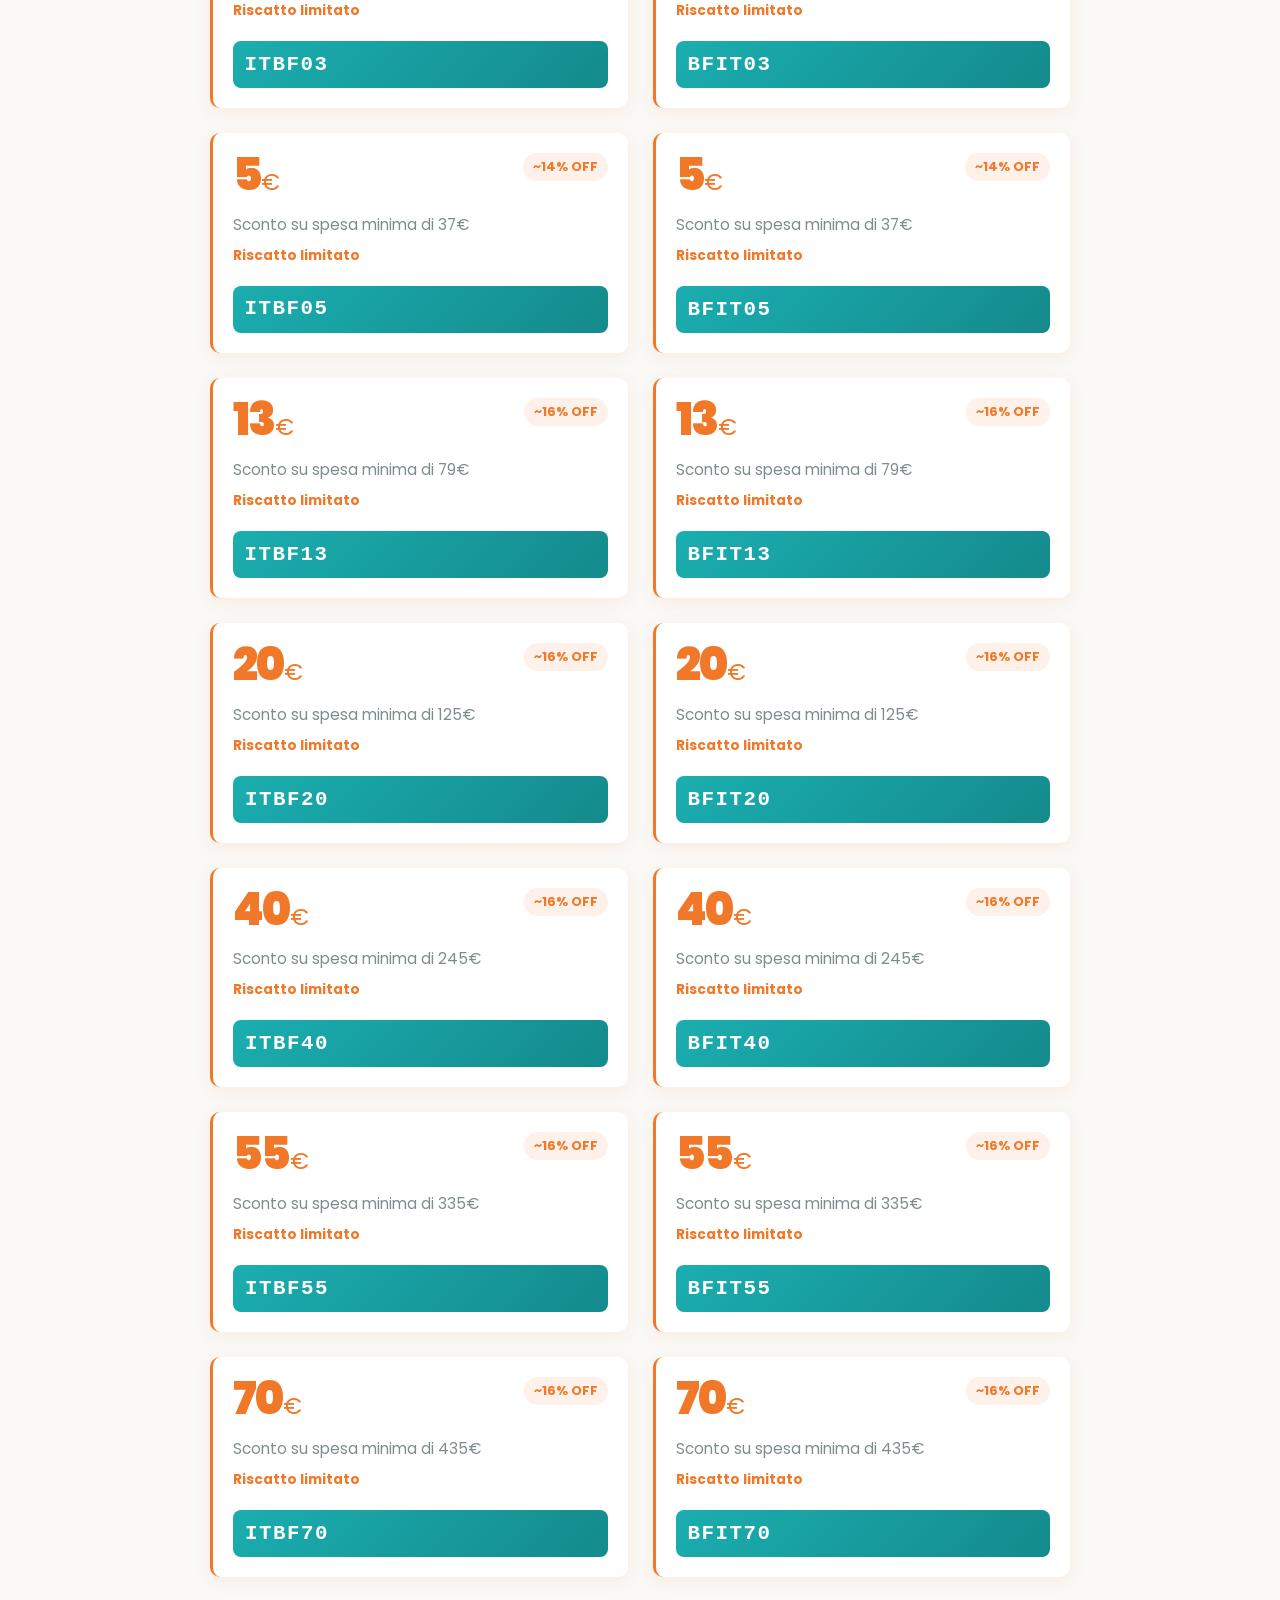
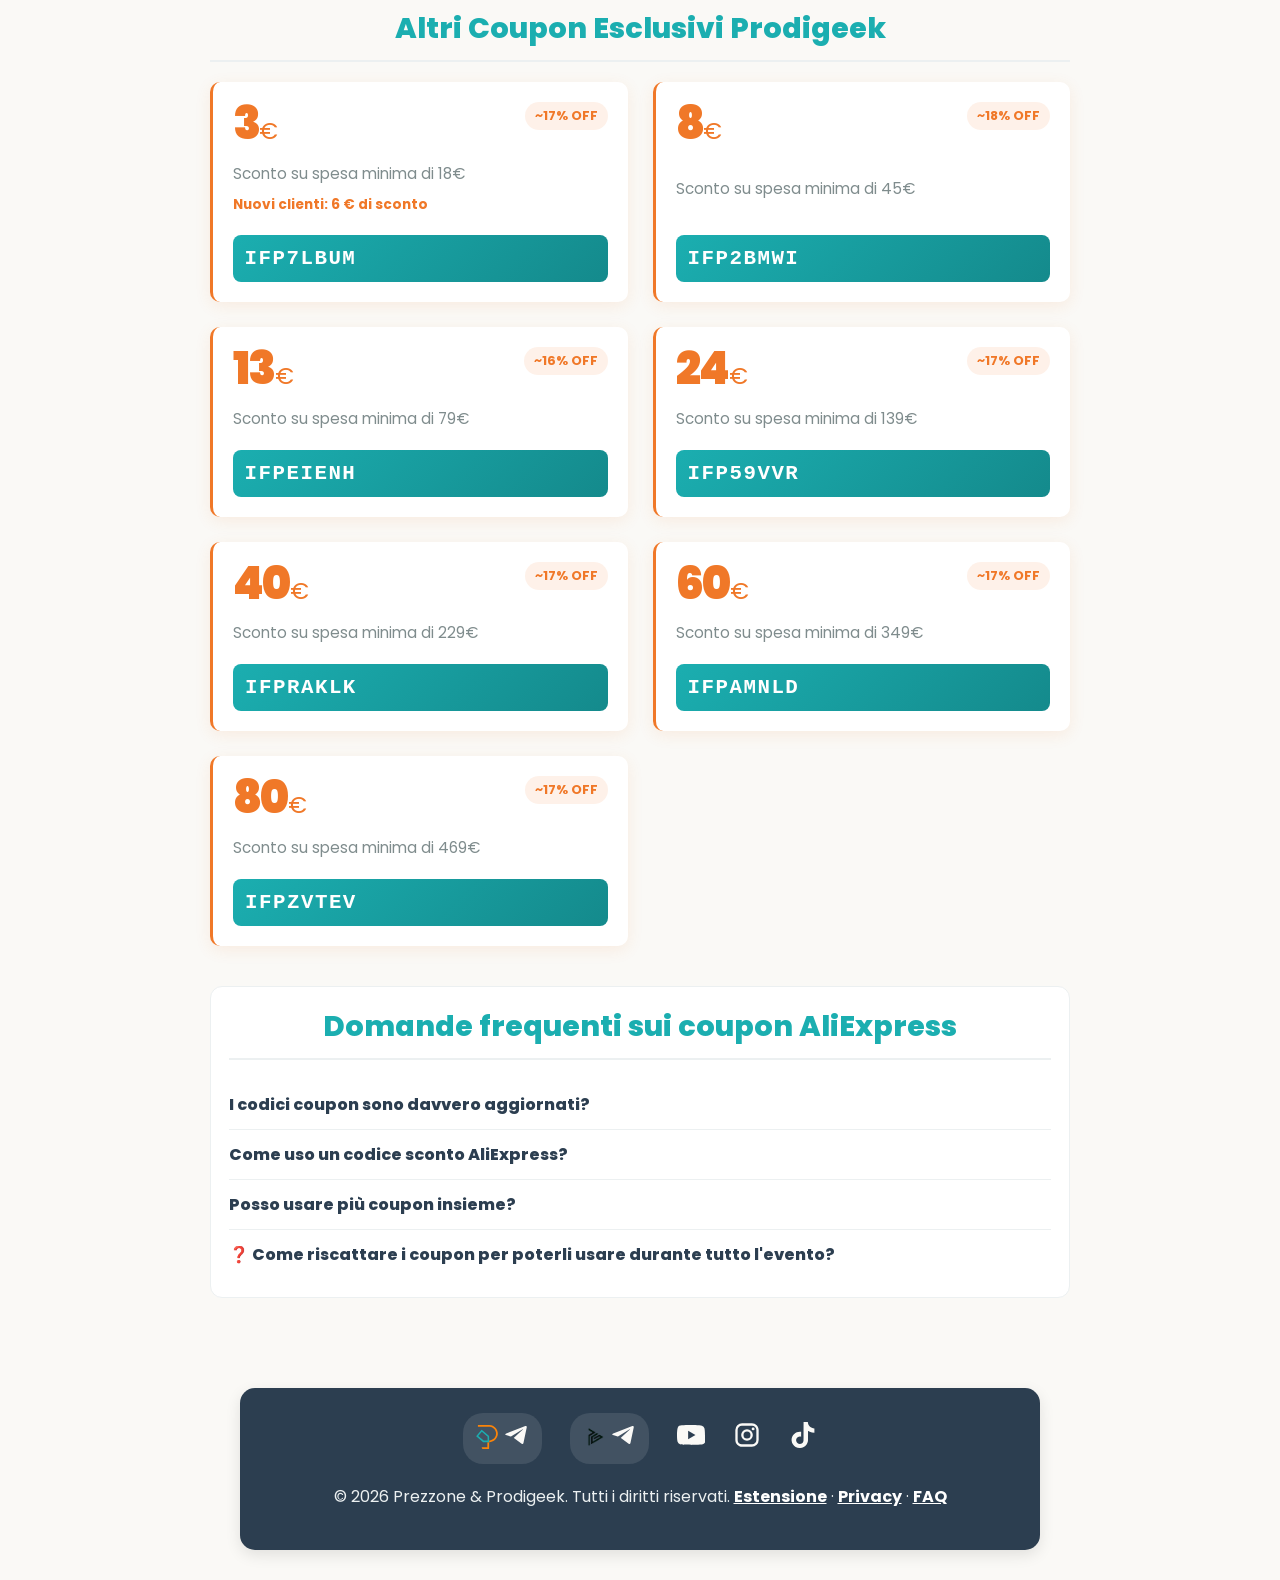
==== commit 861fd099: "Coupon e soglie PayPal in arrivo visibili prima, con "Dal 19 novembre" anteprimaGiorni in config.js " ====
--- a/index.html
+++ b/index.html
@@ -310,6 +310,9 @@
             font-weight: 700;
             color: var(--orange);
         }
+        .coupon-card.in-arrivo .coupon-note::before {
+            content: '⏳ ';
+        }
         .coupon-code-container {
             display: flex;
             justify-content: space-between;
@@ -626,7 +629,7 @@
     <!-- Generati da config.js con scripts/sincronizza-estensione.mjs: non modificarli qui, cambia config.js. -->
     <script type="text/plain" id="dati-estensione">
 const enable_aliexpress_squad = false;
-const coupons = {"esclusiviProdigeek":[{"code":"OTD1103","discount":3,"min":15,"currency":"$"},{"code":"OTD1104","discount":4,"min":25,"currency":"$"},{"code":"OTD1111","discount":11,"min":65,"currency":"$"},{"code":"OTD1120","discount":20,"min":119,"currency":"$"},{"code":"OTD1136","discount":36,"min":215,"currency":"$"},{"code":"OTD1153","discount":53,"min":315,"currency":"$"},{"code":"OTD1170","discount":70,"min":419,"currency":"$"},{"code":"IFPKEVIS","discount":100,"min":500,"currency":"$"},{"code":"IFP7NWZS","discount":120,"min":600,"currency":"$"}],"altriEsclusiviProdigeek":[],"standardProdigeek":[],"generici":[{"code":"ITAFF03","discount":3,"min":18,"currency":"€"},{"code":"ITAFF06","discount":6,"min":39,"currency":"€"},{"code":"ITAFF14","discount":14,"min":79,"currency":"€"},{"code":"ITAFF25","discount":25,"min":149,"currency":"€"},{"code":"ITAFF45","discount":45,"min":259,"currency":"€"},{"code":"ITAFF60","discount":60,"min":349,"currency":"€"},{"code":"ITAFF80","discount":80,"min":469,"currency":"€"},{"code":"ITD11100","discount":100,"min":500,"currency":"€"},{"code":"ITD11120","discount":120,"min":600,"currency":"€"}]};
+const coupons = {"esclusiviProdigeek":[{"code":"OTD1103","discount":3,"min":15,"currency":"$"},{"code":"OTD1104","discount":4,"min":25,"currency":"$"},{"code":"OTD1111","discount":11,"min":65,"currency":"$"},{"code":"OTD1120","discount":20,"min":119,"currency":"$"},{"code":"OTD1136","discount":36,"min":215,"currency":"$"},{"code":"OTD1153","discount":53,"min":315,"currency":"$"},{"code":"OTD1170","discount":70,"min":419,"currency":"$"}],"altriEsclusiviProdigeek":[{"code":"IFPBKCOQ","discount":3,"min":18,"currency":"€"},{"code":"IFPWBJXE","discount":6,"min":39,"currency":"€"},{"code":"IFPT3ULS","discount":14,"min":79,"currency":"€"},{"code":"IFPB6VFW","discount":25,"min":149,"currency":"€"},{"code":"IFPRBOY9","discount":45,"min":259,"currency":"€"},{"code":"IFPMRJS7","discount":60,"min":349,"currency":"€"},{"code":"IFPFWKQD","discount":80,"min":469,"currency":"€"}],"standardProdigeek":[],"generici":[{"code":"ITAFF03","discount":3,"min":18,"currency":"€"},{"code":"ITAFF06","discount":6,"min":39,"currency":"€"},{"code":"ITAFF14","discount":14,"min":79,"currency":"€"},{"code":"ITAFF25","discount":25,"min":149,"currency":"€"},{"code":"ITAFF45","discount":45,"min":259,"currency":"€"},{"code":"ITAFF60","discount":60,"min":349,"currency":"€"},{"code":"ITAFF80","discount":80,"min":469,"currency":"€"},{"code":"ITD11100","discount":100,"min":500,"currency":"€"},{"code":"ITD11120","discount":120,"min":600,"currency":"€"}]};
 <a href="https://s.click.aliexpress.com/e/_c3yNnO8F" class="squad-card"></a>
     </script>
     <!-- FINE DATI PER L'ESTENSIONE -->
@@ -757,7 +760,7 @@
         }
         const SITE_URL = 'https://coupon.prodigeek.it/';
         const SITE_LASTMOD = '2026-10-31';
-        const coupons = PRODIGEEK.listeCoupon; // solo i coupon validi oggi (date dal/al in config.js)
+        const coupons = PRODIGEEK.listeCouponConAnteprima; // i coupon validi oggi e quelli in arrivo (date dal/al e anteprimaGiorni in config.js)
 
         
         function showCopyFeedback(feedbackElement) {
@@ -809,7 +812,7 @@
         function createCouponCard(coupon) {
             const percentage = Math.round((coupon.discount / coupon.min) * 100);
             const card = document.createElement('div');
-            card.className = 'coupon-card';
+            card.className = coupon.inArrivo ? 'coupon-card in-arrivo' : 'coupon-card';
             
             card.innerHTML = `
                 <div class="coupon-header">
@@ -879,7 +882,7 @@
 
             const couponEntries = [];
             categoryMap.forEach(category => {
-                const list = coupons[category.key] || [];
+                const list = (coupons[category.key] || []).filter(c => !c.inArrivo); // nei dati per i motori di ricerca solo quelli validi oggi
                 list.forEach(coupon => {
                     couponEntries.push({
                         coupon,
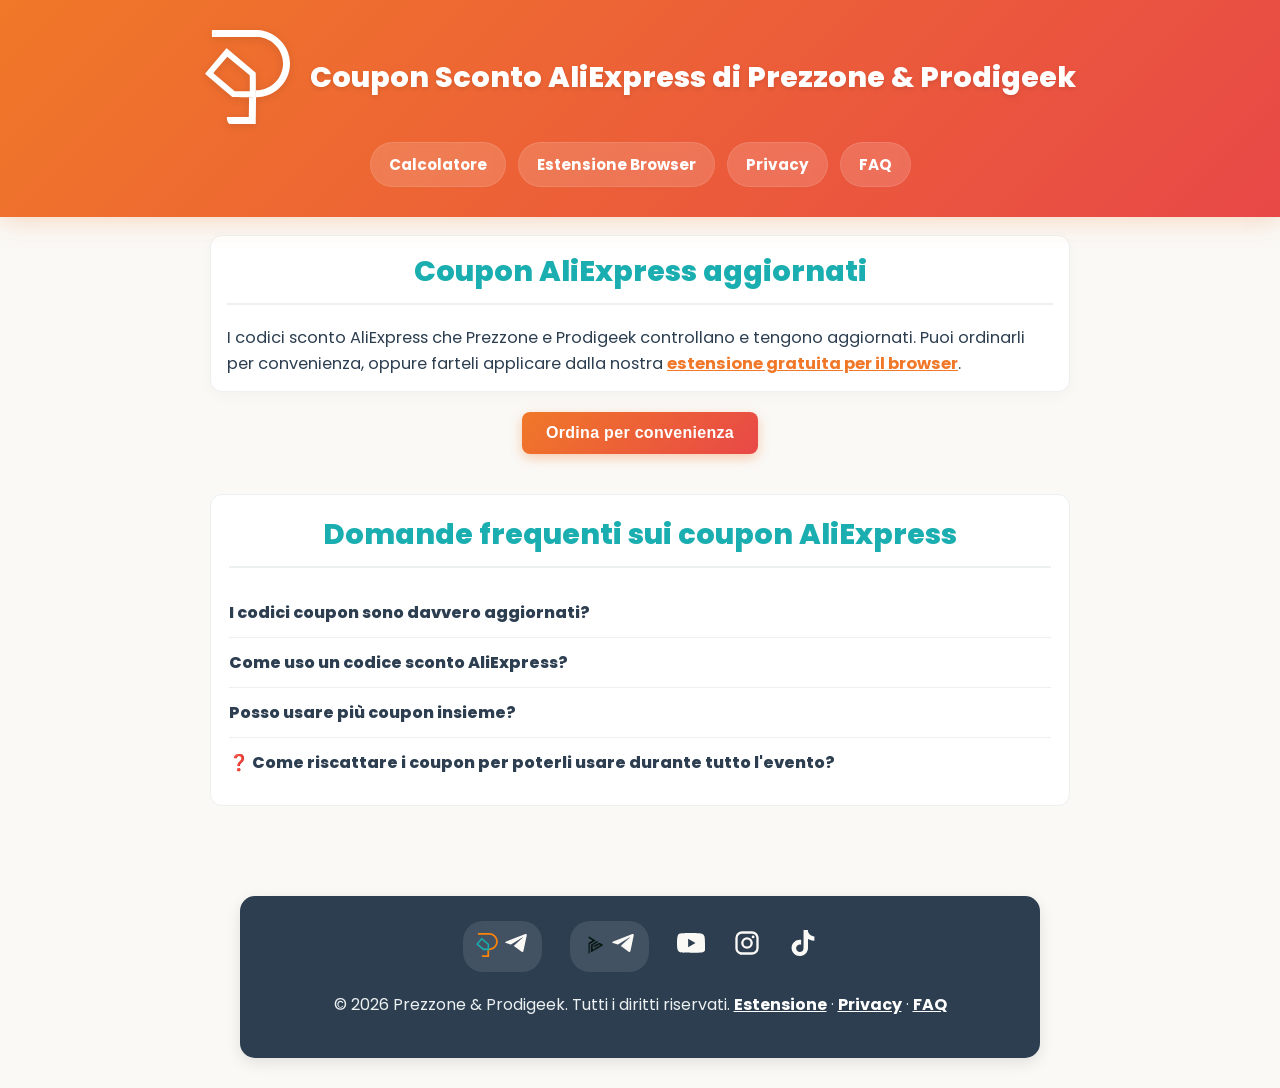
==== commit 74143621: "Tolti tutti i coupon dal sito Le 53 righe dei coupon in config.js (attivi e in arrivo) sono commenta" ====
--- a/index.html
+++ b/index.html
@@ -629,7 +629,7 @@
     <!-- Generati da config.js con scripts/sincronizza-estensione.mjs: non modificarli qui, cambia config.js. -->
     <script type="text/plain" id="dati-estensione">
 const enable_aliexpress_squad = false;
-const coupons = {"esclusiviProdigeek":[{"code":"OTD1103","discount":3,"min":15,"currency":"$"},{"code":"OTD1104","discount":4,"min":25,"currency":"$"},{"code":"OTD1111","discount":11,"min":65,"currency":"$"},{"code":"OTD1120","discount":20,"min":119,"currency":"$"},{"code":"OTD1136","discount":36,"min":215,"currency":"$"},{"code":"OTD1153","discount":53,"min":315,"currency":"$"},{"code":"OTD1170","discount":70,"min":419,"currency":"$"}],"altriEsclusiviProdigeek":[{"code":"IFPBKCOQ","discount":3,"min":18,"currency":"€"},{"code":"IFPWBJXE","discount":6,"min":39,"currency":"€"},{"code":"IFPT3ULS","discount":14,"min":79,"currency":"€"},{"code":"IFPB6VFW","discount":25,"min":149,"currency":"€"},{"code":"IFPRBOY9","discount":45,"min":259,"currency":"€"},{"code":"IFPMRJS7","discount":60,"min":349,"currency":"€"},{"code":"IFPFWKQD","discount":80,"min":469,"currency":"€"}],"standardProdigeek":[],"generici":[{"code":"ITAFF03","discount":3,"min":18,"currency":"€"},{"code":"ITAFF06","discount":6,"min":39,"currency":"€"},{"code":"ITAFF14","discount":14,"min":79,"currency":"€"},{"code":"ITAFF25","discount":25,"min":149,"currency":"€"},{"code":"ITAFF45","discount":45,"min":259,"currency":"€"},{"code":"ITAFF60","discount":60,"min":349,"currency":"€"},{"code":"ITAFF80","discount":80,"min":469,"currency":"€"},{"code":"ITD11100","discount":100,"min":500,"currency":"€"},{"code":"ITD11120","discount":120,"min":600,"currency":"€"}]};
+const coupons = {"esclusiviProdigeek":[],"altriEsclusiviProdigeek":[],"standardProdigeek":[],"generici":[]};
 <a href="https://s.click.aliexpress.com/e/_c3yNnO8F" class="squad-card"></a>
     </script>
     <!-- FINE DATI PER L'ESTENSIONE -->
@@ -693,7 +693,7 @@
             </section>
 
             <section id="standard-prodigeek-coupons">
-                <h2>Coupon PayPal</h2>
+                <h2>Altri Coupon Generici</h2>
                 <div class="coupon-list" id="standard-prodigeek-list"></div>
             </section>
 
@@ -876,7 +876,7 @@
             const categoryMap = [
                 { key: 'esclusiviProdigeek', label: 'Coupon Prodigeek', anchor: '#esclusivi-prodigeek-coupons' },
                 { key: 'generici', label: 'Coupon Generici', anchor: '#generici-coupons' },
-                { key: 'standardProdigeek', label: 'Coupon PayPal', anchor: '#standard-prodigeek-coupons' },
+                { key: 'standardProdigeek', label: 'Altri Coupon Generici', anchor: '#standard-prodigeek-coupons' },
                 { key: 'altriEsclusiviProdigeek', label: 'Altri Coupon Prodigeek', anchor: '#altri-esclusivi-prodigeek-coupons' }
             ];
 
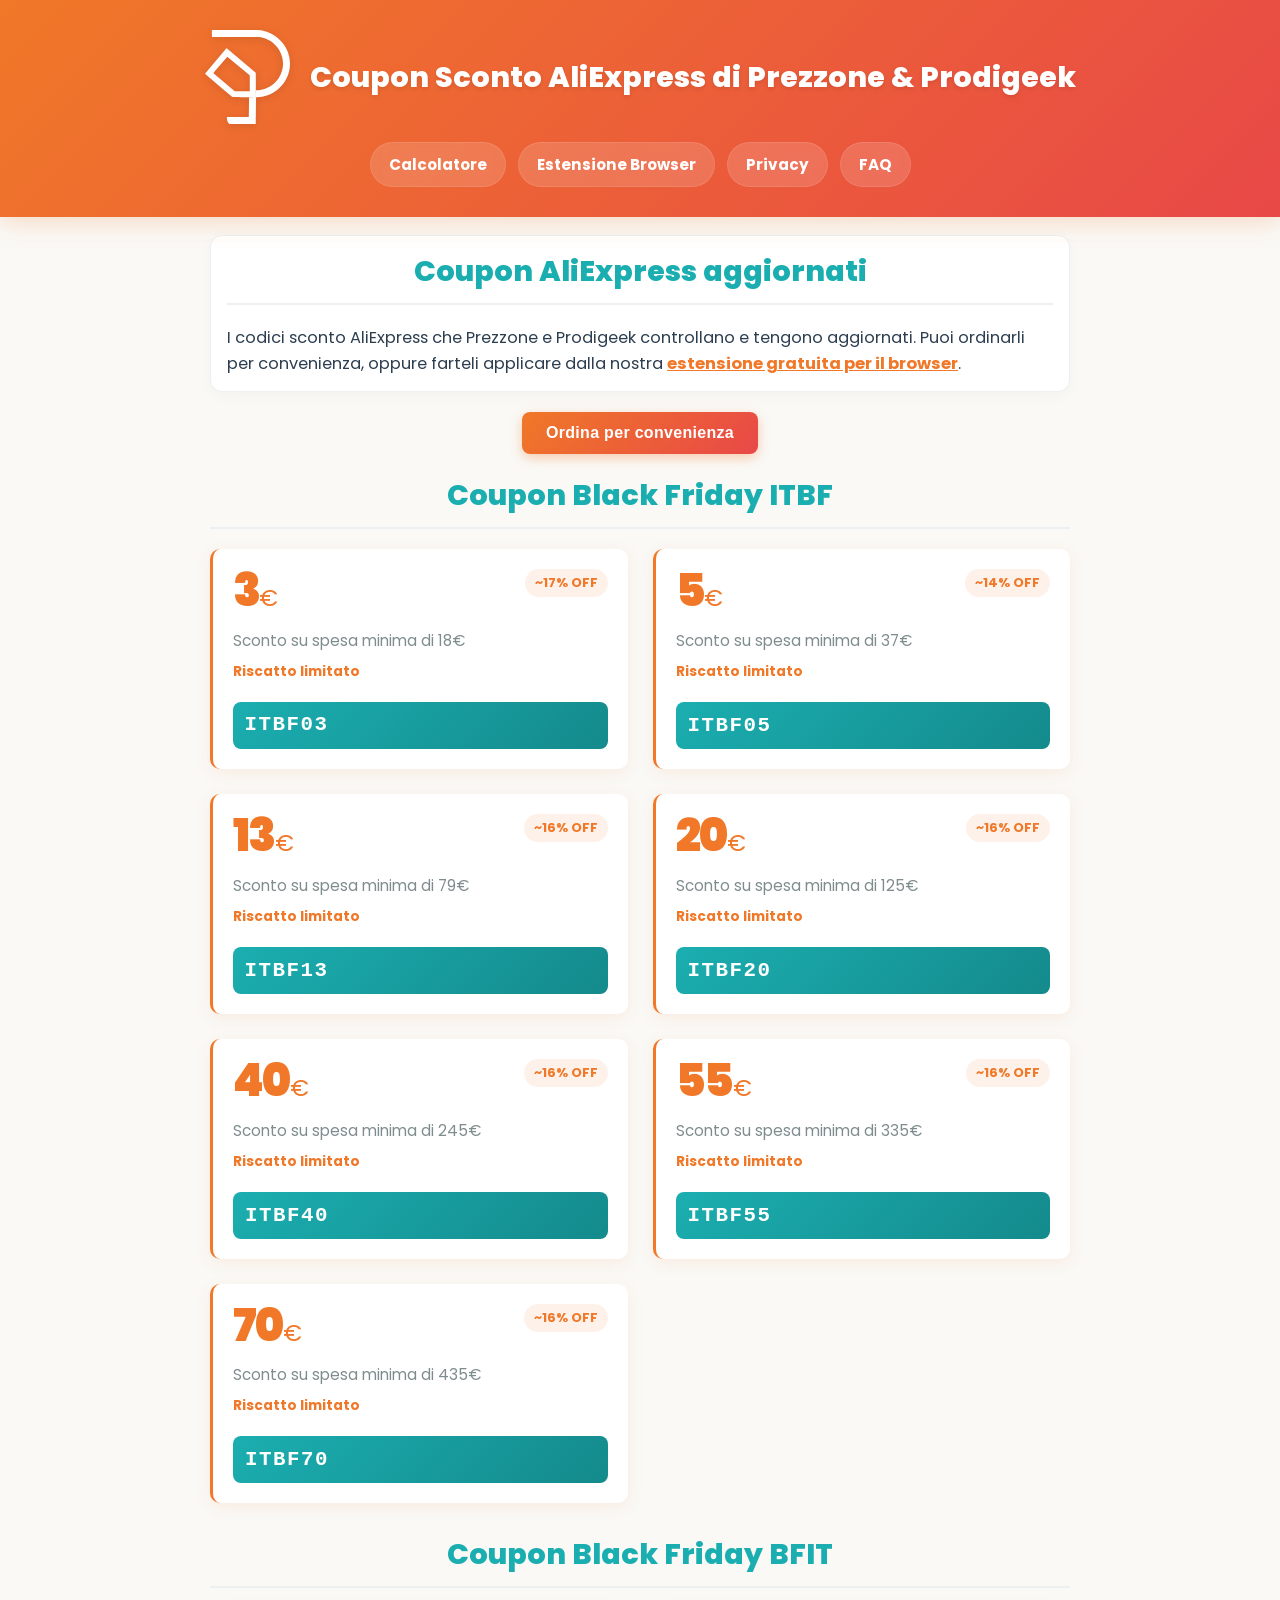
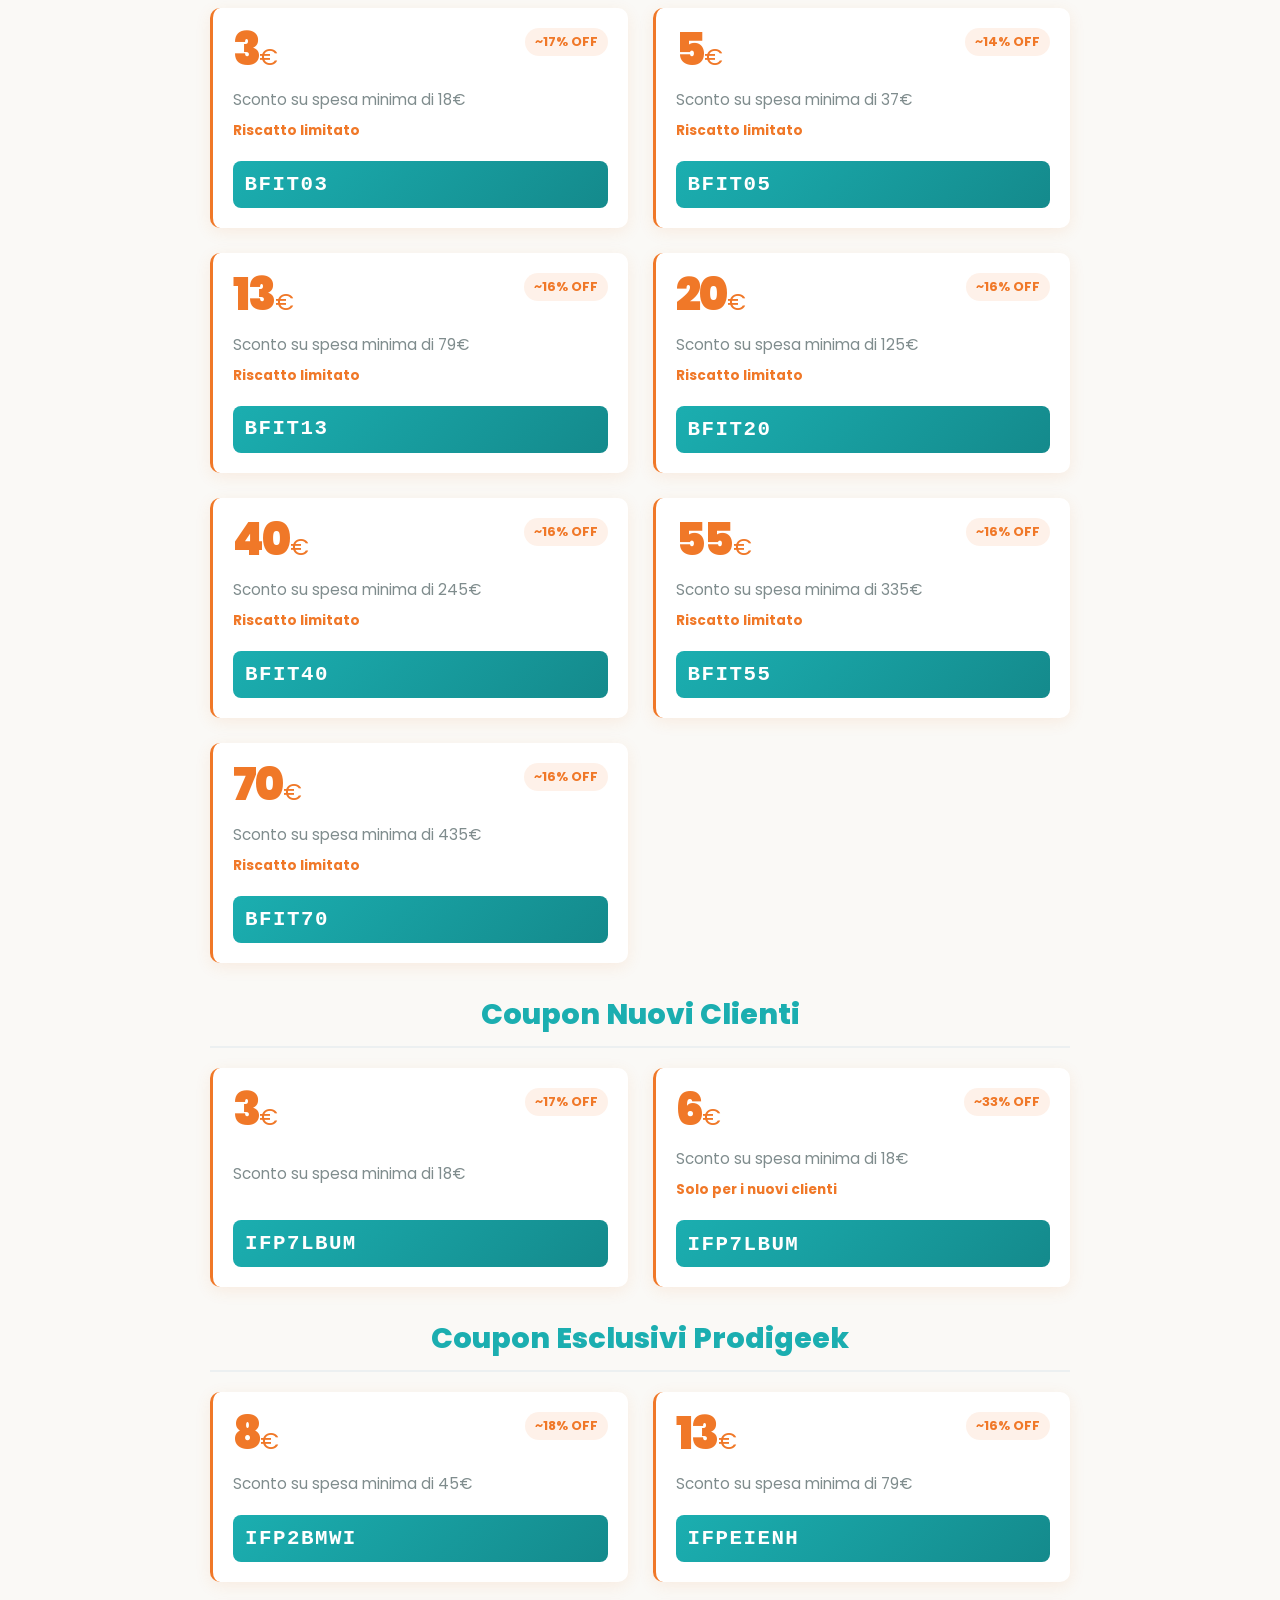
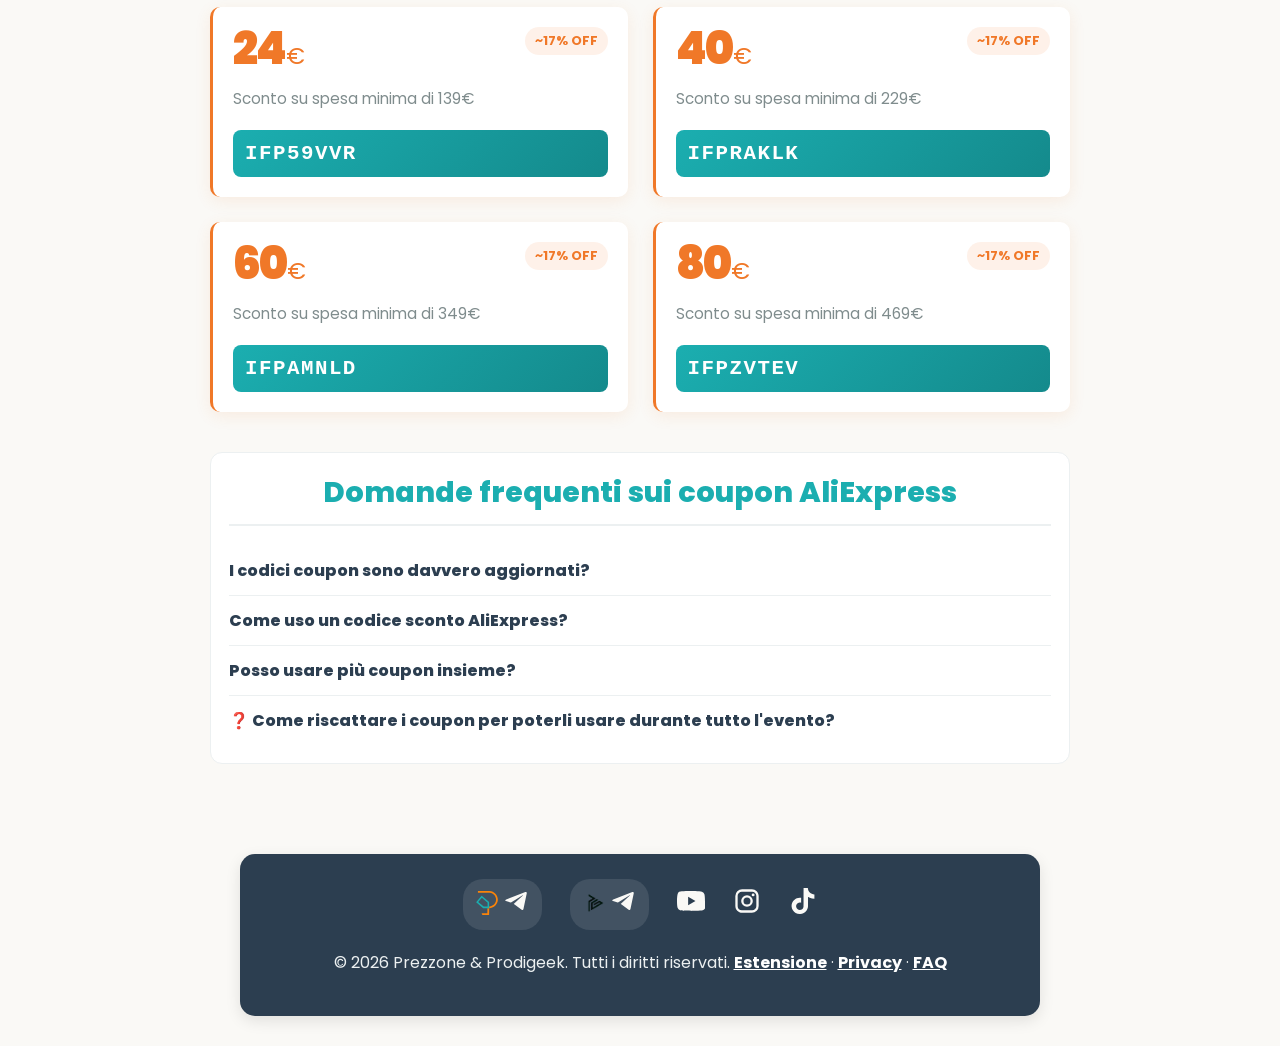
==== commit c3129f93: "Quattro sezioni: Black Friday ITBF, Black Friday BFIT, Nuovi Clienti, Esclusivi Prodigeek config.js:" ====
--- a/index.html
+++ b/index.html
@@ -629,7 +629,7 @@
     <!-- Generati da config.js con scripts/sincronizza-estensione.mjs: non modificarli qui, cambia config.js. -->
     <script type="text/plain" id="dati-estensione">
 const enable_aliexpress_squad = false;
-const coupons = {"esclusiviProdigeek":[],"altriEsclusiviProdigeek":[],"standardProdigeek":[],"generici":[]};
+const coupons = {"generici":[],"standardProdigeek":[],"altriEsclusiviProdigeek":[],"esclusiviProdigeek":[]};
 <a href="https://s.click.aliexpress.com/e/_c3yNnO8F" class="squad-card"></a>
     </script>
     <!-- FINE DATI PER L'ESTENSIONE -->
@@ -682,24 +682,24 @@
             <button id="sort-button">Ordina per convenienza</button>
         </div>
         <div id="coupon-sections">
+            <section id="generici-coupons">
+                <h2>Coupon Black Friday ITBF</h2>
+                <div class="coupon-list" id="generici-list"></div>
+            </section>
+
+            <section id="standard-prodigeek-coupons">
+                <h2>Coupon Black Friday BFIT</h2>
+                <div class="coupon-list" id="standard-prodigeek-list"></div>
+            </section>
+
+            <section id="altri-esclusivi-prodigeek-coupons">
+                <h2>Coupon Nuovi Clienti</h2>
+                <div class="coupon-list" id="altri-esclusivi-prodigeek-list"></div>
+            </section>
+
             <section id="esclusivi-prodigeek-coupons">
                 <h2>Coupon Esclusivi Prodigeek</h2>
                 <div class="coupon-list" id="esclusivi-prodigeek-list"></div>
-            </section>
-
-            <section id="generici-coupons">
-                <h2>Coupon Generici</h2>
-                <div class="coupon-list" id="generici-list"></div>
-            </section>
-
-            <section id="standard-prodigeek-coupons">
-                <h2>Altri Coupon Generici</h2>
-                <div class="coupon-list" id="standard-prodigeek-list"></div>
-            </section>
-
-            <section id="altri-esclusivi-prodigeek-coupons">
-                <h2>Altri Coupon Esclusivi Prodigeek</h2>
-                <div class="coupon-list" id="altri-esclusivi-prodigeek-list"></div>
             </section>
         </div>
 
@@ -875,9 +875,9 @@
         function generateJsonLd() {
             const categoryMap = [
                 { key: 'esclusiviProdigeek', label: 'Coupon Prodigeek', anchor: '#esclusivi-prodigeek-coupons' },
-                { key: 'generici', label: 'Coupon Generici', anchor: '#generici-coupons' },
-                { key: 'standardProdigeek', label: 'Altri Coupon Generici', anchor: '#standard-prodigeek-coupons' },
-                { key: 'altriEsclusiviProdigeek', label: 'Altri Coupon Prodigeek', anchor: '#altri-esclusivi-prodigeek-coupons' }
+                { key: 'generici', label: 'Coupon Black Friday ITBF', anchor: '#generici-coupons' },
+                { key: 'standardProdigeek', label: 'Coupon Black Friday BFIT', anchor: '#standard-prodigeek-coupons' },
+                { key: 'altriEsclusiviProdigeek', label: 'Coupon Nuovi Clienti', anchor: '#altri-esclusivi-prodigeek-coupons' }
             ];
 
             const couponEntries = [];
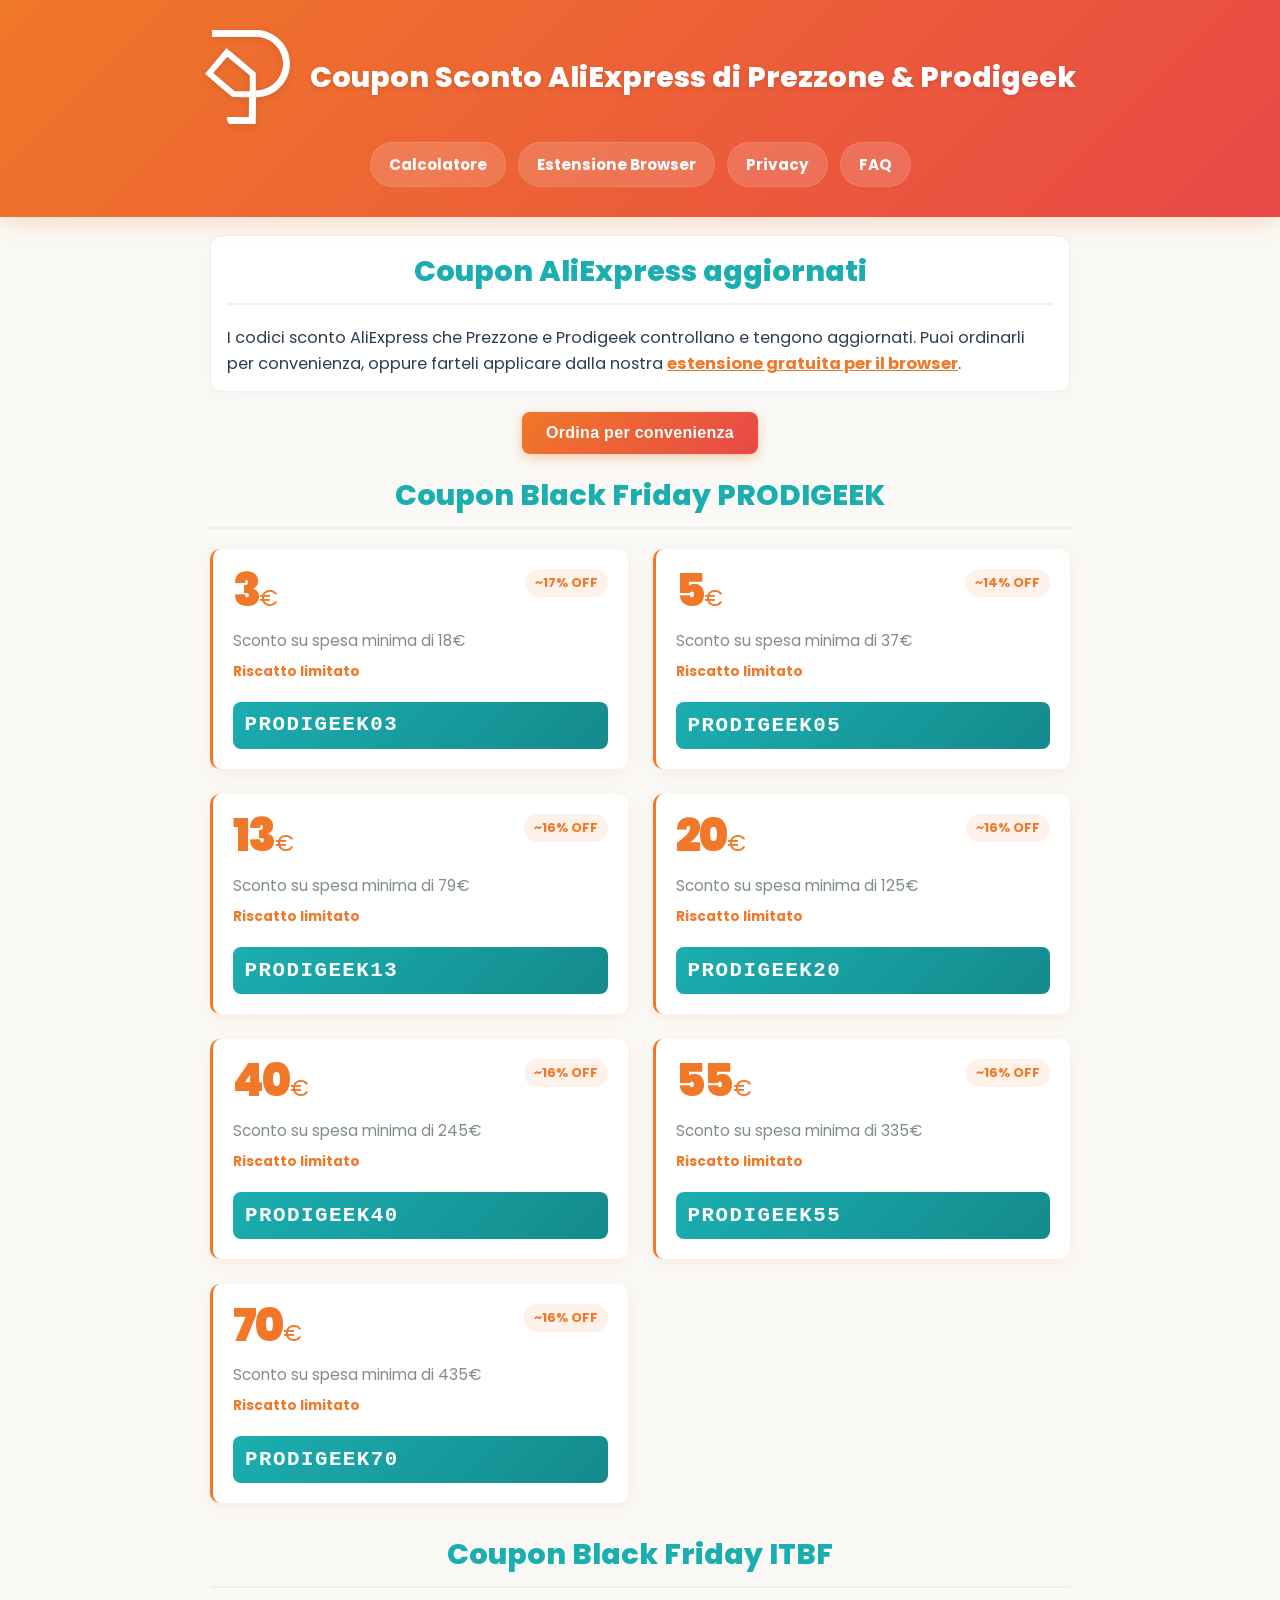
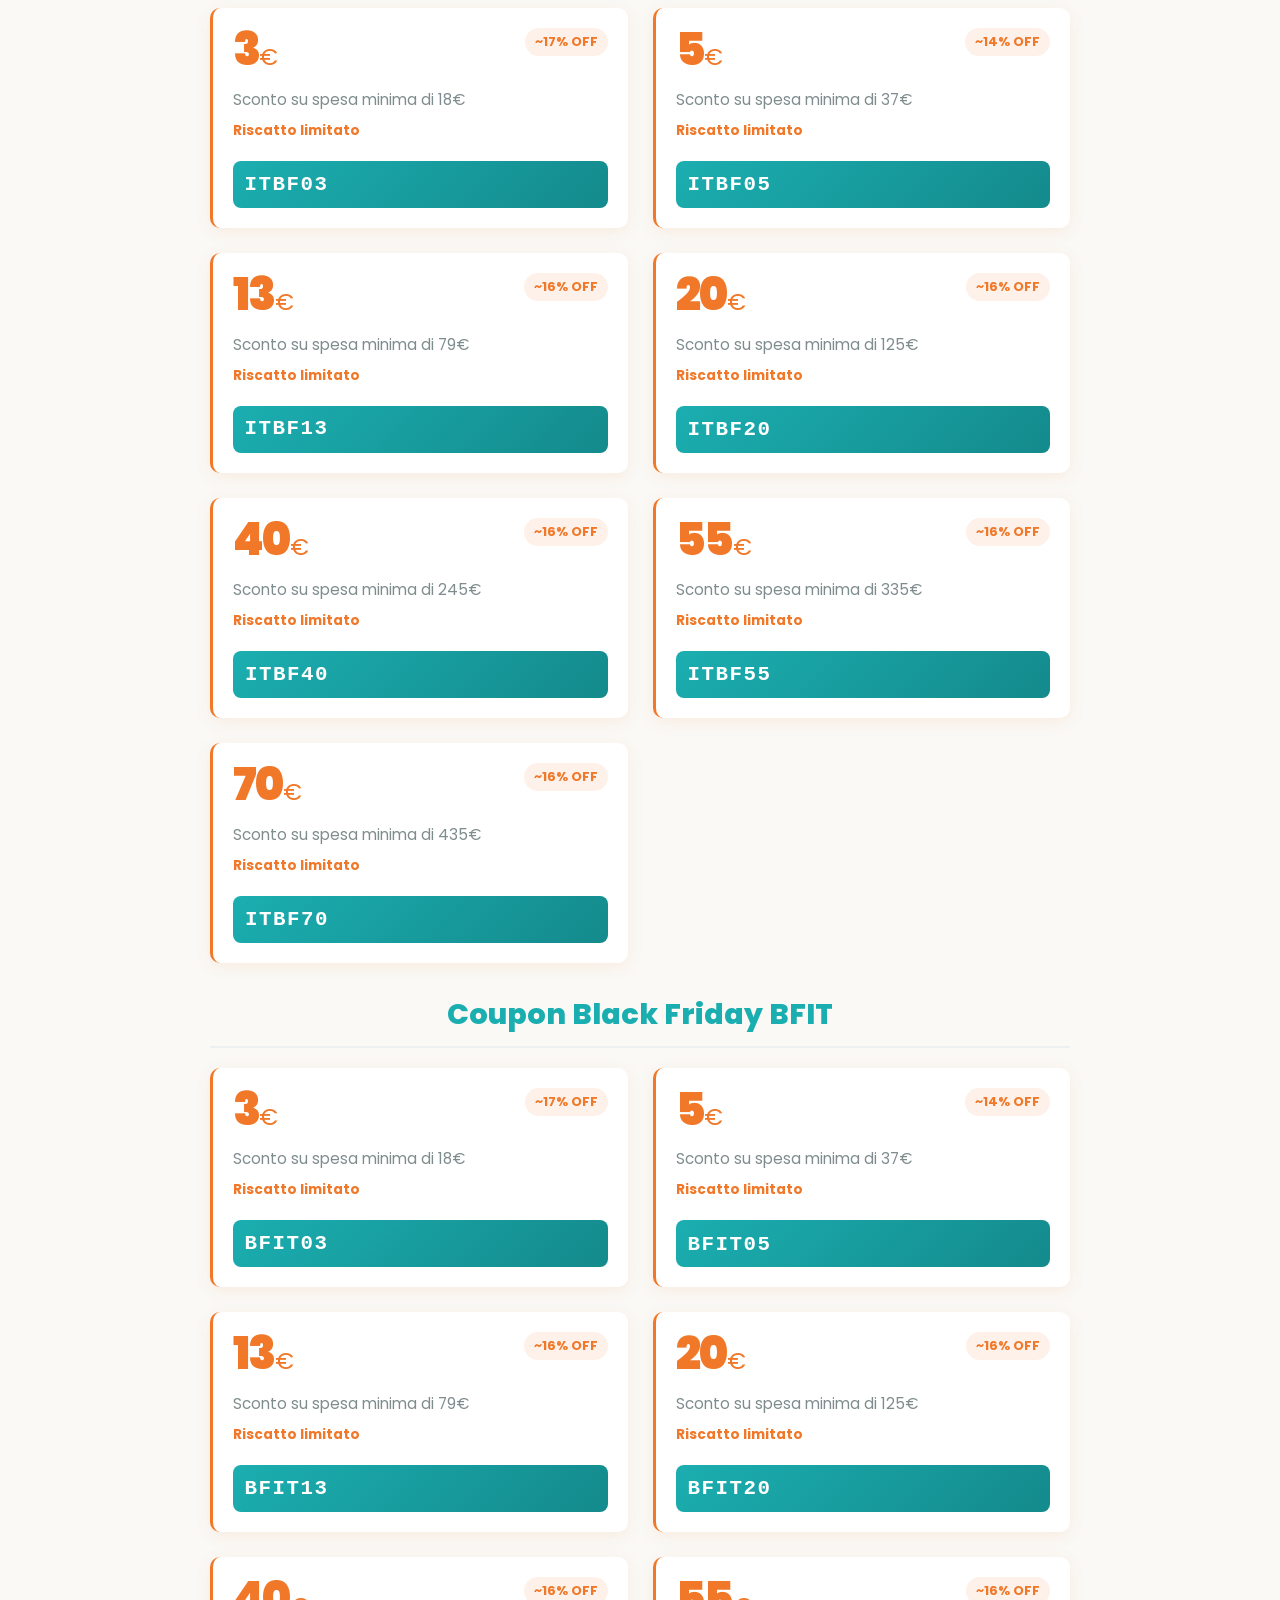
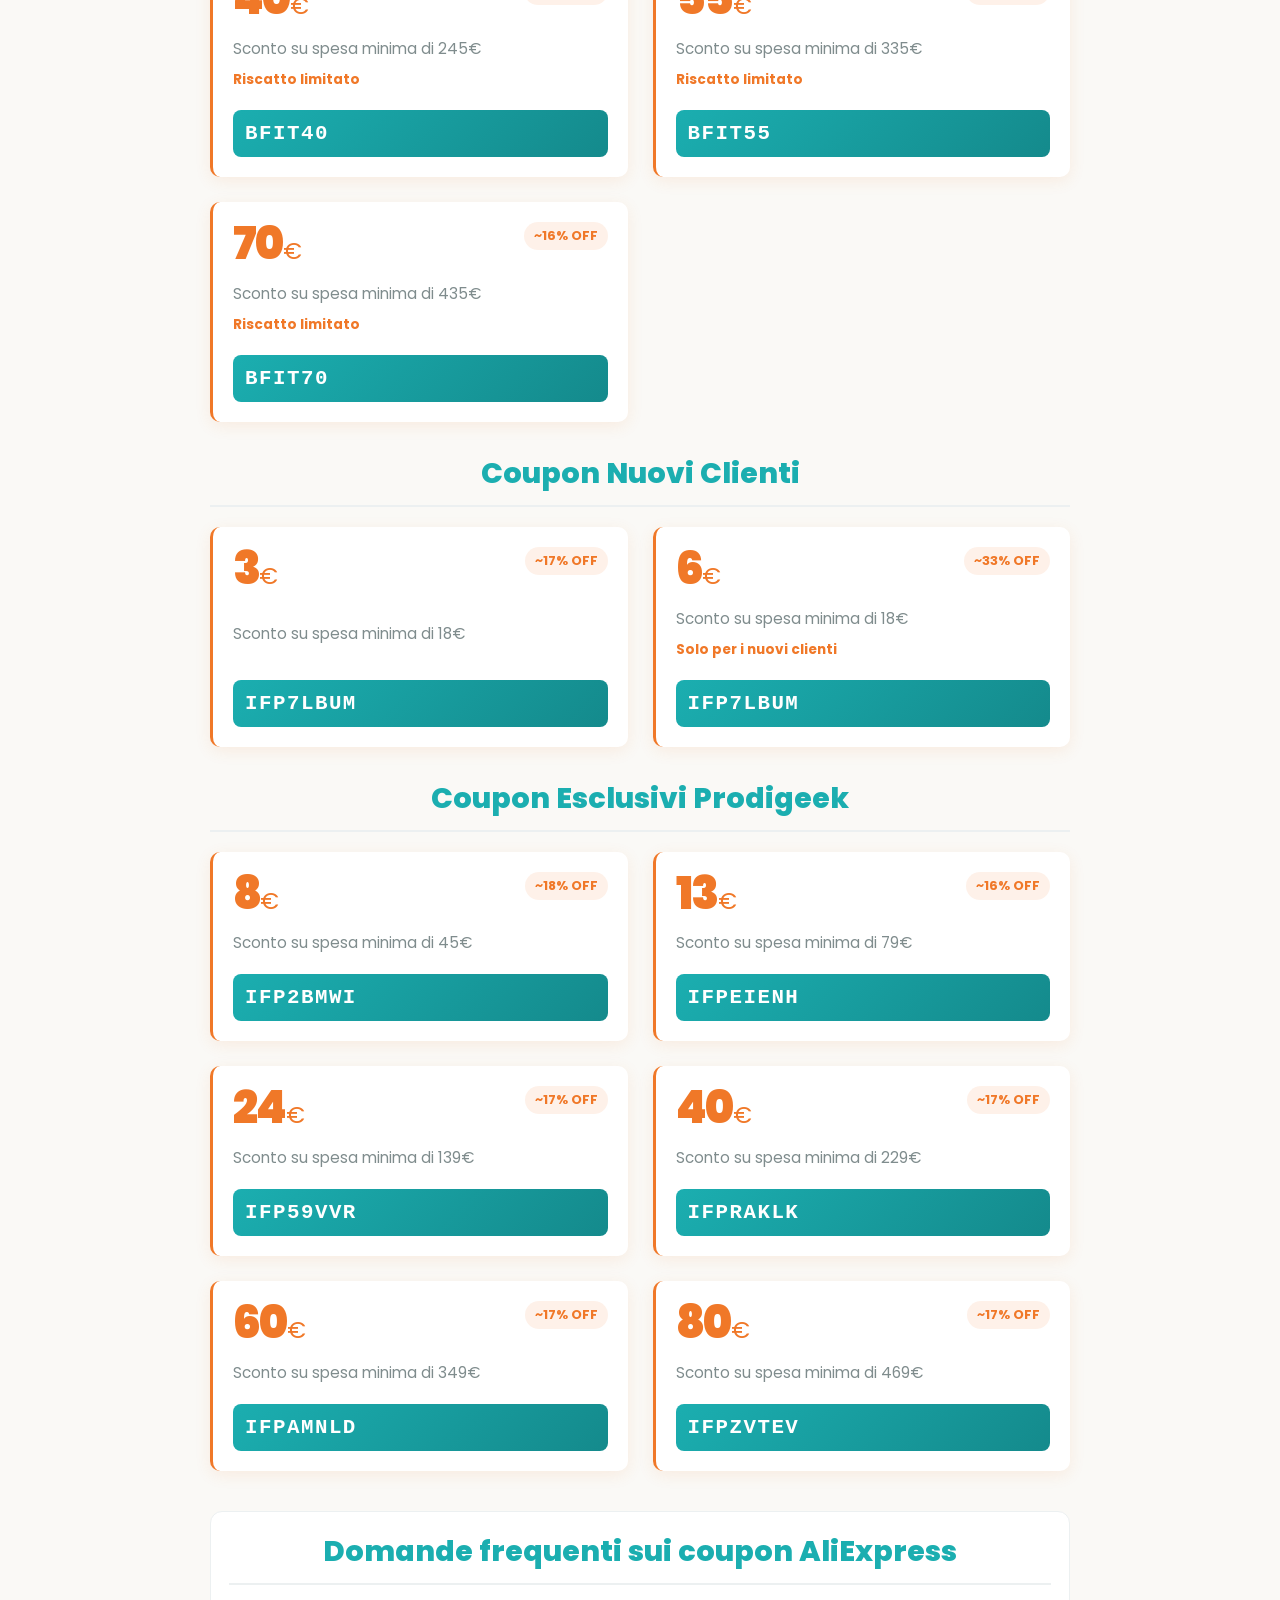
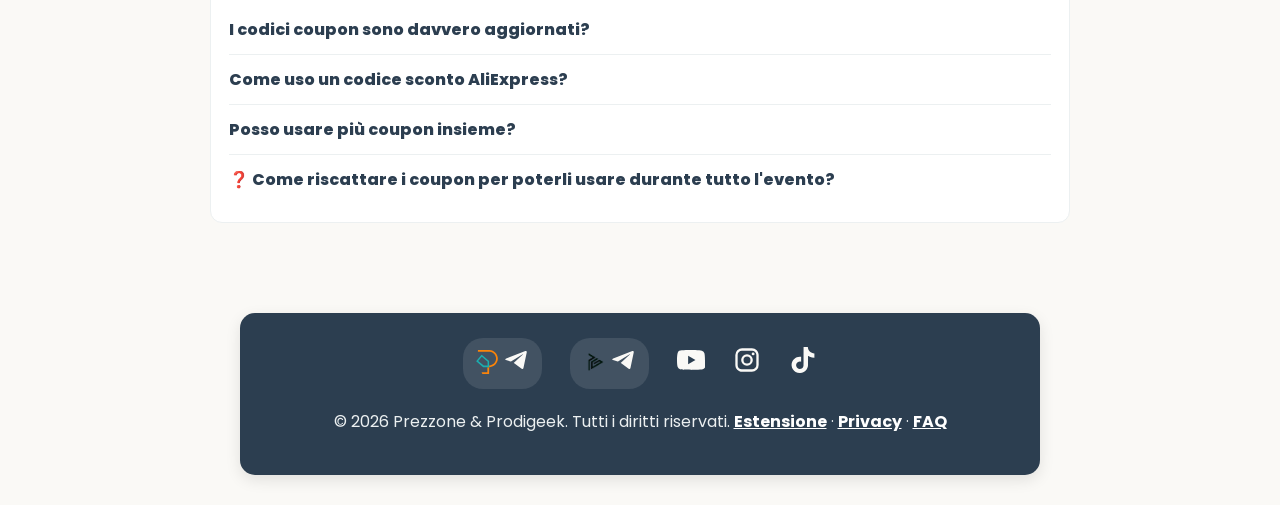
==== commit 9565e98c: "Nuova sezione Coupon Black Friday PRODIGEEK Blocco prodigeek in config.js con PRODIGEEK03-PRODIGEEK7" ====
--- a/index.html
+++ b/index.html
@@ -629,7 +629,7 @@
     <!-- Generati da config.js con scripts/sincronizza-estensione.mjs: non modificarli qui, cambia config.js. -->
     <script type="text/plain" id="dati-estensione">
 const enable_aliexpress_squad = false;
-const coupons = {"generici":[],"standardProdigeek":[],"altriEsclusiviProdigeek":[],"esclusiviProdigeek":[]};
+const coupons = {"prodigeek":[{"code":"PRODIGEEK03","discount":3,"min":18,"currency":"€"},{"code":"PRODIGEEK05","discount":5,"min":37,"currency":"€"},{"code":"PRODIGEEK13","discount":13,"min":79,"currency":"€"},{"code":"PRODIGEEK20","discount":20,"min":125,"currency":"€"},{"code":"PRODIGEEK40","discount":40,"min":245,"currency":"€"},{"code":"PRODIGEEK55","discount":55,"min":335,"currency":"€"},{"code":"PRODIGEEK70","discount":70,"min":435,"currency":"€"}],"generici":[{"code":"ITBF03","discount":3,"min":18,"currency":"€"},{"code":"ITBF05","discount":5,"min":37,"currency":"€"},{"code":"ITBF13","discount":13,"min":79,"currency":"€"},{"code":"ITBF20","discount":20,"min":125,"currency":"€"},{"code":"ITBF40","discount":40,"min":245,"currency":"€"},{"code":"ITBF55","discount":55,"min":335,"currency":"€"},{"code":"ITBF70","discount":70,"min":435,"currency":"€"}],"standardProdigeek":[{"code":"BFIT03","discount":3,"min":18,"currency":"€"},{"code":"BFIT05","discount":5,"min":37,"currency":"€"},{"code":"BFIT13","discount":13,"min":79,"currency":"€"},{"code":"BFIT20","discount":20,"min":125,"currency":"€"},{"code":"BFIT40","discount":40,"min":245,"currency":"€"},{"code":"BFIT55","discount":55,"min":335,"currency":"€"},{"code":"BFIT70","discount":70,"min":435,"currency":"€"}],"altriEsclusiviProdigeek":[{"code":"IFP7LBUM","discount":3,"min":18,"currency":"€"}],"esclusiviProdigeek":[{"code":"IFP2BMWI","discount":8,"min":45,"currency":"€"},{"code":"IFPEIENH","discount":13,"min":79,"currency":"€"},{"code":"IFP59VVR","discount":24,"min":139,"currency":"€"},{"code":"IFPRAKLK","discount":40,"min":229,"currency":"€"},{"code":"IFPAMNLD","discount":60,"min":349,"currency":"€"},{"code":"IFPZVTEV","discount":80,"min":469,"currency":"€"}]};
 <a href="https://s.click.aliexpress.com/e/_c3yNnO8F" class="squad-card"></a>
     </script>
     <!-- FINE DATI PER L'ESTENSIONE -->
@@ -682,6 +682,11 @@
             <button id="sort-button">Ordina per convenienza</button>
         </div>
         <div id="coupon-sections">
+            <section id="prodigeek-coupons">
+                <h2>Coupon Black Friday PRODIGEEK</h2>
+                <div class="coupon-list" id="prodigeek-list"></div>
+            </section>
+
             <section id="generici-coupons">
                 <h2>Coupon Black Friday ITBF</h2>
                 <div class="coupon-list" id="generici-list"></div>
@@ -848,6 +853,7 @@
                 'esclusivi-prodigeek-list': coupons.esclusiviProdigeek,
                 'altri-esclusivi-prodigeek-list': coupons.altriEsclusiviProdigeek,
                 'standard-prodigeek-list': coupons.standardProdigeek,
+                'prodigeek-list': coupons.prodigeek,
                 'generici-list': coupons.generici
             };
 
@@ -876,6 +882,7 @@
             const categoryMap = [
                 { key: 'esclusiviProdigeek', label: 'Coupon Prodigeek', anchor: '#esclusivi-prodigeek-coupons' },
                 { key: 'generici', label: 'Coupon Black Friday ITBF', anchor: '#generici-coupons' },
+                { key: 'prodigeek', label: 'Coupon Black Friday PRODIGEEK', anchor: '#prodigeek-coupons' },
                 { key: 'standardProdigeek', label: 'Coupon Black Friday BFIT', anchor: '#standard-prodigeek-coupons' },
                 { key: 'altriEsclusiviProdigeek', label: 'Coupon Nuovi Clienti', anchor: '#altri-esclusivi-prodigeek-coupons' }
             ];
@@ -1083,6 +1090,7 @@
                         'esclusivi-prodigeek-coupons': 'esclusiviProdigeek',
                         'altri-esclusivi-prodigeek-coupons': 'altriEsclusiviProdigeek',
                         'standard-prodigeek-coupons': 'standardProdigeek',
+                        'prodigeek-coupons': 'prodigeek',
                         'generici-coupons': 'generici'
                     };
                     
